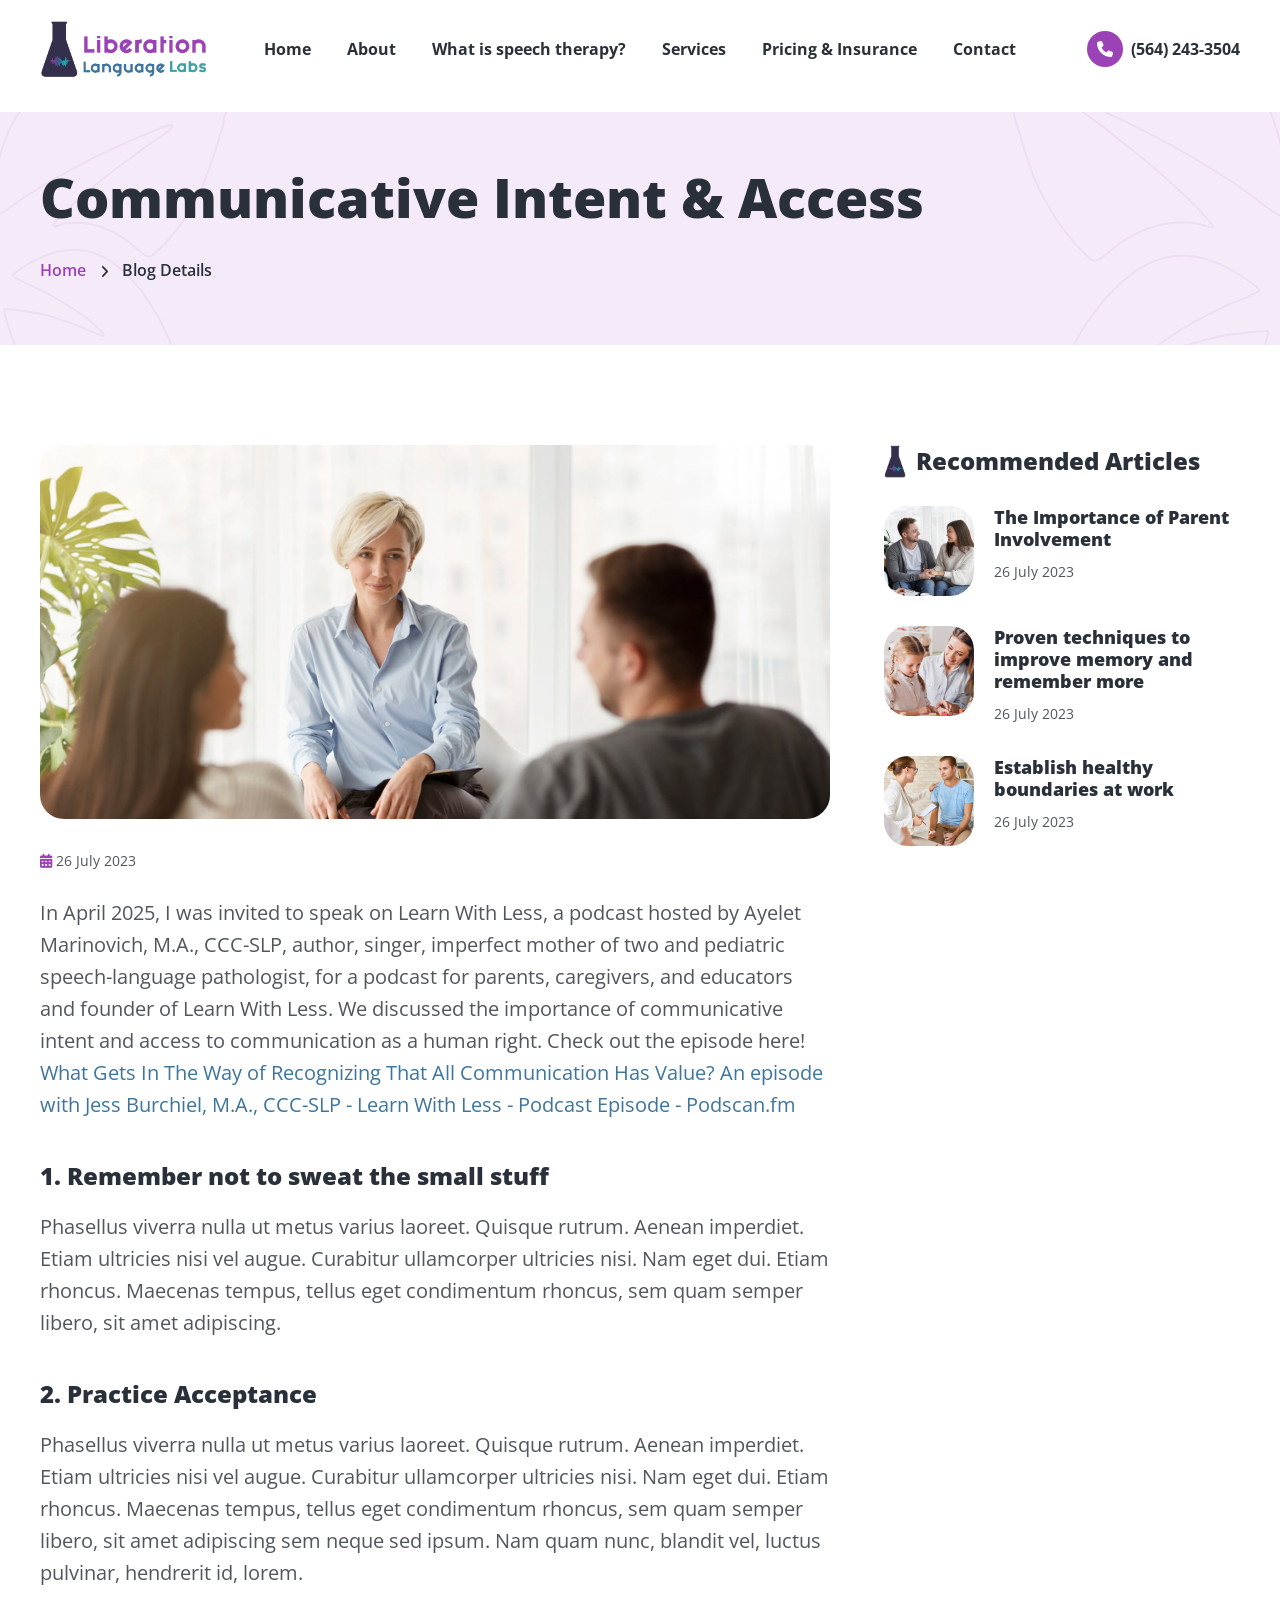
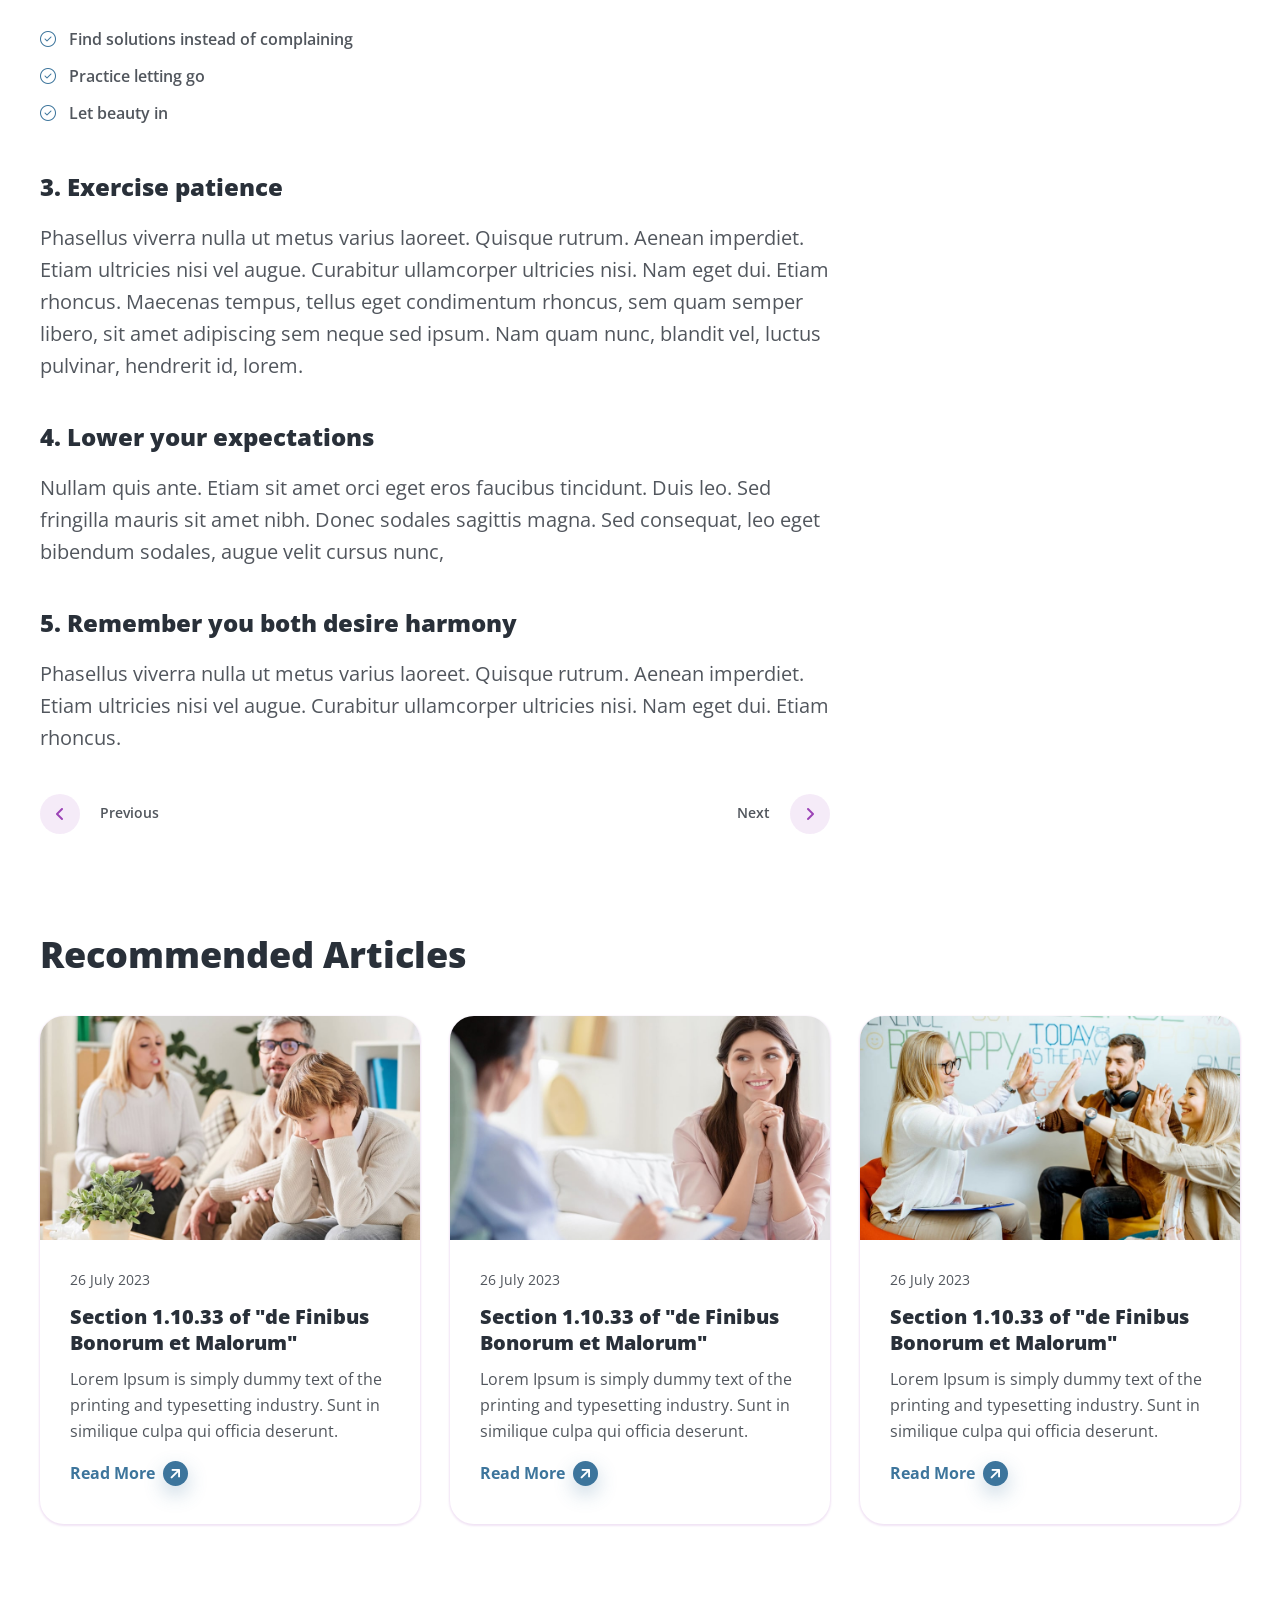
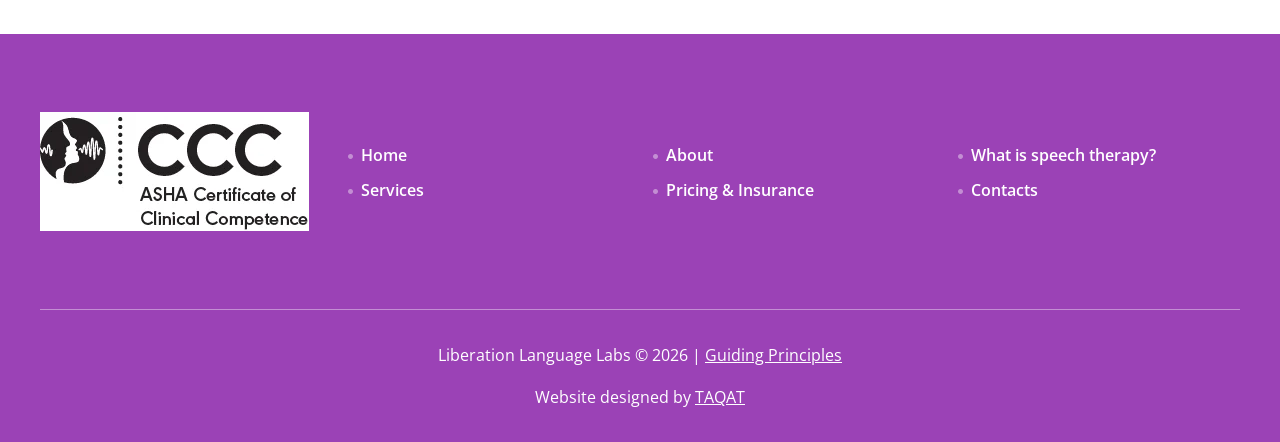
==== blog_details.html @ 28a9a4a3 "website feedback with changeg in hero anf blog sections" ====
<!doctype html>
<html lang="en">

<head>
  <meta charset="utf-8">
  <meta name="viewport" content="width=device-width,initial-scale=1,shrink-to-fit=no">
  <meta http-equiv="x-ua-compatible" content="ie=edge">
  <title>Liberation Language Labs</title>
  <link rel="shortcut icon" href="assets/images/site_logo/favourite_icon.svg">
  <link rel="stylesheet" type="text/css" href="assets/css/bootstrap.min.css">
  <link rel="stylesheet" type="text/css" href="assets/css/fontawesome.min.css">
  <link rel="stylesheet" type="text/css" href="assets/css/style.min.css">
</head>

<body>
  <div class="page_wrapper">
    <div class="backtotop"><a href="#" class="scroll"><i class="fa-solid fa-arrow-up"></i></a></div>

    <header class="site_header">
      <div class="container">
        <div class="row align-items-center">
          <div class="col-lg-2 col-5">
            <div class="site_logo">
              <a class="site_link" href="./index.html#home">
                <img src="assets/images/site_logo/site_logo_primary.png"
                  alt="Site Logo – Liberation Language Labs – Psychotherapist Site Template">
              </a>
            </div>
          </div>
          <div class="col-lg-8 col-2">
            <nav class="main_menu navbar navbar-expand-lg">
              <div class="main_menu_inner collapse navbar-collapse justify-content-center" id="main_menu_dropdown">
                <ul class="main_menu_list unordered_list">
                  <li class="active">
                    <a class="nav-link" href="./index.html#home">Home</a>
                  </li>
                  <li>
                    <a class="nav-link" href="./index.html#about">About</a>
                  </li>
                  <li>
                    <a class="nav-link" href="./index.html#speech_therapy">What is speech therapy?</a>
                  </li>
                  <li>
                    <a class="nav-link" href="./index.html#services">Services</a>
                  </li>
                  <li>
                    <a class="nav-link" href="./index.html#pricing_insurance">Pricing & Insurance</a>
                  </li>
                  <li>
                    <a class="nav-link" href="./index.html#contact">Contact</a>
                  </li>
                </ul>
              </div>
            </nav>
          </div>
          <div class="col-lg-2 col-5">
            <ul class="header_btns_group unordered_list justify-content-end">
              <li>
                <button class="mobile_menu_btn" type="button" data-bs-toggle="collapse"
                  data-bs-target="#main_menu_dropdown" aria-expanded="false" aria-label="Toggle navigation">
                  <i class="far fa-bars"></i>
                </button>
              </li>
              <li>
                <a class="btn_hotline" href="tel:+5642433504">
                  <span class="btn_icon">
                    <i class="fa-solid fa-phone"></i>
                  </span>
                  <span class="btn_text">(564) 243-3504</span>
                </a>
              </li>
            </ul>
          </div>
        </div>
      </div>
    </header>
    <main class="page_content">
      <section class="page_banner decoration_wrapper">
        <div class="container">
          <h1 class="page_title">Communicative Intent & Access</h1>
          <ul class="breadcrumb_nav unordered_list justify-content-center justify-content-lg-start">
            <li><a href="index.html">Home</a></li>
            <li>Blog Details</li>
          </ul>
        </div>
        <div class="decoration_item shape_leaf_1"><img src="assets/images/shapes/shape_leaf_left.svg"
            alt="Shape Leaf - Talking Minds - Psychotherapist Site Template"></div>
        <div class="decoration_item shape_leaf_2"><img src="assets/images/shapes/shape_leaf_right.svg"
            alt="Shape Leaf - Talking Minds - Psychotherapist Site Template"></div>
      </section>
      <section class="blog_details_section section_space_lg pb-0">
        <div class="container">
          <div class="row">
            <div class="col-lg-8">
              <div class="details_image"><img src="assets/images/blogs/blog_details_image_1-min.jpg"
                  alt="Talking Minds - Psychotherapist Site Template"></div>
              <div class="details_content">
                <ul class="post_meta unordered_list mb-4">
                  <li><i class="fa-solid fa-calendar-days"></i> 26 July 2023</li>
                </ul>
                <p>In April 2025, I was invited to speak on Learn With Less, a podcast hosted by Ayelet Marinovich,
                  M.A., CCC-SLP, author, singer, imperfect mother of two and pediatric speech-language pathologist,
                  for a podcast for parents, caregivers, and educators and founder of Learn With Less. We discussed
                  the importance of communicative intent and access to communication as a human right. Check out the
                  episode here!<br />
                  <a href="https://podscan.fm/podcasts/learn-with-less/episodes/what-gets-in-the-way-of-recognizing-that-all-communication-has-value-an-episode-with-jess-burchiel-ma-ccc-slp"
                    target="_blank">What Gets In The Way of Recognizing That All Communication Has Value? An episode
                    with Jess Burchiel, M.A., CCC-SLP - Learn With Less - Podcast Episode - Podscan.fm</a>
                </p>
                <h3 class="details_info_title">1. Remember not to sweat the small stuff</h3>
                <p>Phasellus viverra nulla ut metus varius laoreet. Quisque rutrum. Aenean imperdiet. Etiam ultricies
                  nisi vel augue. Curabitur ullamcorper ultricies nisi. Nam eget dui. Etiam rhoncus. Maecenas tempus,
                  tellus eget condimentum rhoncus, sem quam semper libero, sit amet adipiscing.</p>
                <h3 class="details_info_title">2. Practice Acceptance</h3>
                <p>Phasellus viverra nulla ut metus varius laoreet. Quisque rutrum. Aenean imperdiet. Etiam ultricies
                  nisi vel augue. Curabitur ullamcorper ultricies nisi. Nam eget dui. Etiam rhoncus. Maecenas tempus,
                  tellus eget condimentum rhoncus, sem quam semper libero, sit amet adipiscing sem neque sed ipsum. Nam
                  quam nunc, blandit vel, luctus pulvinar, hendrerit id, lorem.</p>
                <ul class="info_list unordered_list_block mb-5">
                  <li><span class="info_icon"><i class="fa-light fa-circle-check"></i> </span><span
                      class="info_text">Find solutions instead of complaining</span></li>
                  <li><span class="info_icon"><i class="fa-light fa-circle-check"></i> </span><span
                      class="info_text">Practice letting go</span></li>
                  <li><span class="info_icon"><i class="fa-light fa-circle-check"></i> </span><span
                      class="info_text">Let beauty in</span></li>
                </ul>
                <h3 class="details_info_title">3. Exercise patience</h3>
                <p>Phasellus viverra nulla ut metus varius laoreet. Quisque rutrum. Aenean imperdiet. Etiam ultricies
                  nisi vel augue. Curabitur ullamcorper ultricies nisi. Nam eget dui. Etiam rhoncus. Maecenas tempus,
                  tellus eget condimentum rhoncus, sem quam semper libero, sit amet adipiscing sem neque sed ipsum. Nam
                  quam nunc, blandit vel, luctus pulvinar, hendrerit id, lorem.</p>
                <h3 class="details_info_title">4. Lower your expectations</h3>
                <p>Nullam quis ante. Etiam sit amet orci eget eros faucibus tincidunt. Duis leo. Sed fringilla mauris
                  sit amet nibh. Donec sodales sagittis magna. Sed consequat, leo eget bibendum sodales, augue velit
                  cursus nunc,</p>
                <h3 class="details_info_title">5. Remember you both desire harmony</h3>
                <p>Phasellus viverra nulla ut metus varius laoreet. Quisque rutrum. Aenean imperdiet. Etiam ultricies
                  nisi vel augue. Curabitur ullamcorper ultricies nisi. Nam eget dui. Etiam rhoncus.</p>
                <div class="prev_next_post_nav">
                  <a href="#!">
                    <span class="item_icon"><i class="fa-solid fa-angle-left"></i></span>
                    <span class="item_content"><b>Previous</b></span>
                  </a>
                  <a href="#!">
                    <span class="item_icon"><i class="fa-solid fa-angle-right"></i></span>
                    <span class="item_content"><b>Next</b></span>
                  </a>
                </div>
              </div>
            </div>
            <div class="col-lg-4">
              <aside class="sidebar ps-lg-4">
                <div class="sidebar_widget">
                  <h3 class="sidebar_widget_title"><span class="title_icon"><img
                        src="assets/images/site_logo/favourite_icon.svg"
                        alt="Talking Minds - Psychotherapist Site Template"> </span><span class="title_text">Recommended
                      Articles</span></h3>
                  <ul class="reecommended_post_group unordered_list_block">
                    <li>
                      <div class="blog_item_small">
                        <div class="blog_image"><a class="blog_image_wrap" href="blog_details.html"><img
                              src="assets/images/blogs/small_blog_image_1.jpg"
                              alt="Talking Minds - Psychotherapist Site Template"></a></div>
                        <div class="blog_content">
                          <h3 class="item_title"><a href="blog_details.html">The Importance of Parent Involvement</a>
                          </h3>
                          <ul class="post_meta unordered_list">
                            <li>26 July 2023</li>
                          </ul>
                        </div>
                      </div>
                    </li>
                    <li>
                      <div class="blog_item_small">
                        <div class="blog_image"><a class="blog_image_wrap" href="blog_details.html"><img
                              src="assets/images/blogs/small_blog_image_2.jpg"
                              alt="Talking Minds - Psychotherapist Site Template"></a></div>
                        <div class="blog_content">
                          <h3 class="item_title"><a href="blog_details.html">Proven techniques to improve memory and
                              remember more</a></h3>
                          <ul class="post_meta unordered_list">
                            <li>26 July 2023</li>
                          </ul>
                        </div>
                      </div>
                    </li>
                    <li>
                      <div class="blog_item_small">
                        <div class="blog_image"><a class="blog_image_wrap" href="blog_details.html"><img
                              src="assets/images/blogs/small_blog_image_3.jpg"
                              alt="Talking Minds - Psychotherapist Site Template"></a></div>
                        <div class="blog_content">
                          <h3 class="item_title"><a href="blog_details.html">Establish healthy boundaries at work</a>
                          </h3>
                          <ul class="post_meta unordered_list">
                            <li>26 July 2023</li>
                          </ul>
                        </div>
                      </div>
                    </li>
                  </ul>
                </div>
              </aside>
            </div>
          </div>
        </div>
      </section>
      <section class="blog_section section_space_lg">
        <div class="container">
          <div class="section_heading">
            <h2 class="section_heading_text mb-0">Recommended Articles</h2>
          </div>
          <div class="row">
            <div class="col-lg-4">
              <div class="blog_item">
                <div class="blog_image"><a class="blog_image_wrap" href="blog_details.html"><img
                      src="assets/images/blogs/blog_image_9-min.jpg"
                      alt="Talking Minds - The pros and cons of group psychotherapy"></a></div>
                <div class="blog_content">
                  <ul class="post_meta unordered_list">
                    <li>26 July 2023</li>
                  </ul>
                  <h3 class="item_title">
                    <a href="blog_details.html">Section 1.10.33 of "de Finibus Bonorum et Malorum"</a>
                  </h3>
                  <p>Lorem Ipsum is simply dummy text of the printing and typesetting industry. Sunt in similique culpa
                    qui officia deserunt.</p><a class="btn-link" href="blog_details.html"><span class="btn_text">Read
                      More</span> <span class="btn_icon"><i class="fa-solid fa-arrow-up-right"></i></span></a>
                </div>
              </div>
            </div>
            <div class="col-lg-4">
              <div class="blog_item">
                <div class="blog_image"><a class="blog_image_wrap" href="blog_details.html"><img
                      src="assets/images/blogs/blog_image_10-min.jpg"
                      alt="Talking Minds - Top seven challenges in counselling children"></a></div>
                <div class="blog_content">
                  <ul class="post_meta unordered_list">
                    <li>26 July 2023</li>
                  </ul>
                  <h3 class="item_title"><a href="blog_details.html">Section 1.10.33 of "de Finibus Bonorum et
                      Malorum"</a></h3>
                  <p>Lorem Ipsum is simply dummy text of the printing and typesetting industry. Sunt in similique culpa
                    qui officia deserunt.</p><a class="btn-link" href="blog_details.html"><span class="btn_text">Read
                      More</span> <span class="btn_icon"><i class="fa-solid fa-arrow-up-right"></i></span></a>
                </div>
              </div>
            </div>
            <div class="col-lg-4">
              <div class="blog_item">
                <div class="blog_image"><a class="blog_image_wrap" href="blog_details.html"><img
                      src="assets/images/blogs/blog_image_11-min.jpg"
                      alt="Talking Minds - Actions, types and tips for finding group therapy"></a></div>
                <div class="blog_content">
                  <ul class="post_meta unordered_list">
                    <li>26 July 2023</li>
                  </ul>
                  <h3 class="item_title"><a href="blog_details.html">Section 1.10.33 of "de Finibus Bonorum et
                      Malorum"</a></h3>
                  <p>Lorem Ipsum is simply dummy text of the printing and typesetting industry. Sunt in similique culpa
                    qui officia deserunt.</p><a class="btn-link" href="blog_details.html"><span class="btn_text">Read
                      More</span> <span class="btn_icon"><i class="fa-solid fa-arrow-up-right"></i></span></a>
                </div>
              </div>
            </div>
          </div>
        </div>
      </section>
    </main>
    <footer class="site_footer bg_primary">
      <div class="container">
        <div class="site_footer_content">
          <div class="row align-items-center">
            <div class="col-lg-3">
              <div class="site_logo">
                <a class="site_link" href="./index.html#home">
                  <img src="assets/images/site_logo/site_logo_white.webp"
                    alt="Site Logo – Liberation Language Labs – Psychotherapist Site Template">
                </a>
              </div>
            </div>
            <div class="col-lg-9">
              <ul class="info_list unordered_list justify-content-center row">
                <li class="col-auto col-lg-4">
                  <a href="./index.html#home">
                    <span class="info_icon">
                      <i class="fa-solid fa-circle"></i>
                    </span>
                    <span class="info_text">Home</span>
                  </a>
                </li>
                <li class="col-auto col-lg-4">
                  <a href="./index.html#about">
                    <span class="info_icon">
                      <i class="fa-solid fa-circle"></i>
                    </span>
                    <span class="info_text">About</span>
                  </a>
                </li>
                <li class="col-auto col-lg-4">
                  <a href="./index.html#speech_therapy">
                    <span class="info_icon">
                      <i class="fa-solid fa-circle"></i>
                    </span>
                    <span class="info_text">What is speech therapy?</span>
                  </a>
                </li>
                <li class="col-auto col-lg-4">
                  <a href="./index.html#services">
                    <span class="info_icon">
                      <i class="fa-solid fa-circle"></i>
                    </span>
                    <span class="info_text">Services</span>
                  </a>
                </li>
                <li class="col-auto col-lg-4">
                  <a href="./index.html#pricing_insurance">
                    <span class="info_icon">
                      <i class="fa-solid fa-circle"></i>
                    </span>
                    <span class="info_text">Pricing & Insurance</span>
                  </a>
                </li>
                <li class="col-auto col-lg-4">
                  <a href="./index.html#contact">
                    <span class="info_icon">
                      <i class="fa-solid fa-circle"></i>
                    </span>
                    <span class="info_text">Contacts</span>
                  </a>
                </li>
              </ul>
            </div>
          </div>
        </div>
        <div class="copyright_widget text-center">
          <p class="copyright_text">
            Liberation Language Labs © 2026 |
            <a href="./principles.html">
              Guiding Principles
            </a>
          </p>
          <p class="copyright_text m-0">Website designed by
            <a href="https://www.taqat-gaza.com/en" target="_blank">TAQAT</a>
          </p>
        </div>
      </div>
    </footer>
  </div>
  <script src="assets/js/bootstrap.min.js"></script>
  <script src="assets/js/main.min.js"></script>
</body>

</html>
---- assets/css/style.min.css ----
@charset "UTF-8";
@import url("https://fonts.googleapis.com/css2?family=Open+Sans:ital,wght@0,300;0,400;0,500;0,600;0,700;0,800;1,300;1,400;1,500;1,600;1,700;1,800&display=swap");
:root {
  --bs-body-font-family: "Open Sans", sans-serif;
  --bs-font-body: "Open Sans", sans-serif;
  --bs-font-heading: "Open Sans", sans-serif;
  --bs-body-font-weight: 400;
  --bs-body-font-size: 18px;
  --bs-body-line-height: 28px;
  --bs-body-font-size-md: 20px;
  --bs-body-line-height-md: 30px;
  --bs-body-color: #51565d;
  --bs-body-color-rgb: 81, 86, 93;
  --bs-transition: all 0.4s cubic-bezier(0.25, 1, 0.5, 1);
  --bs-primary: #9b42b6;
  --bs-secondary: #3d759c;
  --bs-dark: #293039;
  --bs-primary-rgb: 38, 171, 163;
  --bs-secondary-rgb: 247, 171, 30;
  --bs-dark-rgb: 41, 48, 57;
  --bs-primary-bg-subtle: #9b42b61a;
  --bs-secondary-bg-subtle: #3d759c1a;
  --bs-link-color: var(--bs-primary);
  --bs-link-color-rgb: var(--bs-primary-rgb);
  --bs-link-hover-color: #3da1a5;
  --bs-link-hover-color-rgb: 0, 207, 195;
  --bs-highlight-bg: var(--bs-primary);
  --bs-border-width: 1px;
  --bs-border-style: solid;
  --bs-border-color: #c9ced3;
  --bs-border-radius: 24px;
  --bs-border-radius-sm: 6px;
  --bs-border-radius-lg: 30px;
  --bs-border-radius-xl: 80px 0 80px 0;
  --bs-border-radius-xxl: 150px 0 150px 0;
  --bs-border-radius-pill: 100%;
  --bs-box-shadow: 0px 1px 2px 1px rgba(155, 66, 182, 0.14);
  --bs-box-shadow-lg: 0px 20px 40px 0px rgba(155, 66, 182, 0.08);
  --bs-focus-ring-width: 20px;
  --bs-focus-ring-opacity: 0.25;
  --bs-focus-ring-color: rgba(155, 66, 182, 0.25);
}
html,
body {
  overflow-x: hidden;
  width: 100%;
}
body {
  margin: 0;
  padding: 0;
  font-size: var(--bs-body-font-size);
  font-weight: var(--bs-body-font-weight);
  line-height: var(--bs-body-line-height);
  font-style: normal;
  color: var(--bs-body-color);
  font-family: var(--bs-font-body);
  background-color: var(--bs-body-bg);
  text-rendering: optimizelegibility;
  -moz-osx-font-smoothing: grayscale;
  -webkit-font-smoothing: antialiased;
}
.page_wrapper {
  overflow: hidden;
  position: relative;
}
iframe {
  border: none;
}
a:focus,
a:active,
input,
input:hover,
input:focus,
input:active,
textarea,
textarea:hover,
textarea:focus,
textarea:active {
  outline: none;
}
img:not([draggable]),
embed,
object,
video {
  height: auto;
  max-width: 100%;
}
img {
  border: none;
  height: auto;
  max-width: 100%;
  -webkit-user-select: none;
  -moz-user-select: none;
  -ms-user-select: none;
  user-select: none;
  vertical-align: middle;
}
a {
  outline: 0;
  display: inline-block;
  text-decoration: none;
  font-family: var(--bs-font-heading);
  -webkit-transition: var(--bs-transition);
  transition: var(--bs-transition);
  color: var(--bs-secondary);
}
a:active,
a:focus,
a:hover,
a:visited {
  outline: 0;
  text-decoration: none;
}
button {
  padding: 0px;
  border: none;
  outline: none;
  background: none;
  display: inline-block;
  font-family: var(--bs-font-heading);
  -webkit-transition: var(--bs-transition);
  transition: var(--bs-transition);
}
button:focus {
  outline: none;
}
h1,
h2,
h3,
h4,
h5,
h6 {
  font-weight: 800;
  color: var(--bs-dark);
  font-family: var(--bs-font-heading);
}
hr {
  opacity: 1;
  height: 1px;
  border: none;
  margin: 25px 0;
  background-color: var(--bs-border-color);
}
mark {
  padding: 0;
  color: var(--bs-primary);
  background-color: transparent;
}
.container {
  max-width: 1440px;
  padding-left: 15px;
  padding-right: 15px;
}
.row {
  margin: -15px;
}
[class*="col-"] {
  padding: 15px;
}
.dropdown-menu {
  padding: 8px 0;
  margin-top: 20px;
  border-radius: 8px;
  background-color: var(--bs-white);
  border: 1px solid rgba(155, 66, 182, 0.3);
  -webkit-box-shadow: 0 5px 20px 0 rgba(155, 66, 182, 0.12);
  box-shadow: 0 5px 20px 0 rgba(155, 66, 182, 0.12);
  -webkit-animation: 0.2s ease-in-out 0s normal none 1 running fadeIn;
  animation: 0.2s ease-in-out 0s normal none 1 running fadeIn;
}
.dropdown-menu:before {
  left: 0;
  right: 0;
  top: -20px;
  content: "";
  height: 20px;
  display: block;
  position: absolute;
}
.dropdown-menu > li {
  padding: 0 5px;
}
.dropdown-menu > li:not(:last-child) {
  margin-bottom: 1px;
}
.dropdown-menu > li > a {
  display: block;
  font-size: 15px;
  font-weight: 600;
  line-height: 20px;
  padding: 9px 18px;
  position: relative;
  border-radius: 6px;
  white-space: nowrap;
  color: var(--bs-body-color);
}
.dropdown-menu > li:hover > a {
  color: var(--bs-primary);
  background-color: var(--bs-primary-bg-subtle);
}
.dropdown-toggle::after {
  margin: 0;
  border: none;
  line-height: 1;
  content: "\f107";
  font-weight: 400;
  color: var(--bs-body-color);
  font-family: "Font Awesome 6 Pro";
}
.dropdown:hover > .dropdown-menu {
  display: block;
}
.bg_primary {
  background-color: var(--bs-primary);
}
.bg_secondary {
  background-color: var(--bs-secondary);
}
.bg_primary_light {
  background-color: var(--bs-primary-bg-subtle);
}
.bg_primary_light[class*="shape"] {
  background-color: #9b42b633;
}
.bg_secondary_light {
  background-color: var(--bs-secondary-bg-subtle);
}
.decoration_wrapper {
  z-index: 1;
  position: relative;
}
.decoration_wrapper .decoration_item {
  z-index: -1;
  position: absolute;
}
@-webkit-keyframes phoneRinging {
  from {
    -webkit-transform: rotate3d(0, 0, 1, 0deg);
    transform: rotate3d(0, 0, 1, 0deg);
  }
  20%,
  32%,
  44%,
  56%,
  68% {
    -webkit-transform: rotate3d(0, 0, 1, 0deg);
    transform: rotate3d(0, 0, 1, 0deg);
  }
  23%,
  35%,
  47%,
  59%,
  71% {
    -webkit-transform: rotate3d(0, 0, 1, 15deg);
    transform: rotate3d(0, 0, 1, 15deg);
  }
  26%,
  38%,
  50%,
  62%,
  74% {
    -webkit-transform: rotate3d(0, 0, 1, 0deg);
    transform: rotate3d(0, 0, 1, 0deg);
  }
  29%,
  41%,
  53%,
  65%,
  77% {
    -webkit-transform: rotate3d(0, 0, 1, -15deg);
    transform: rotate3d(0, 0, 1, -15deg);
  }
  80% {
    -webkit-transform: rotate3d(0, 0, 1, 0deg);
    transform: rotate3d(0, 0, 1, 0deg);
  }
}
@keyframes phoneRinging {
  from {
    -webkit-transform: rotate3d(0, 0, 1, 0deg);
    transform: rotate3d(0, 0, 1, 0deg);
  }
  20%,
  32%,
  44%,
  56%,
  68% {
    -webkit-transform: rotate3d(0, 0, 1, 0deg);
    transform: rotate3d(0, 0, 1, 0deg);
  }
  23%,
  35%,
  47%,
  59%,
  71% {
    -webkit-transform: rotate3d(0, 0, 1, 15deg);
    transform: rotate3d(0, 0, 1, 15deg);
  }
  26%,
  38%,
  50%,
  62%,
  74% {
    -webkit-transform: rotate3d(0, 0, 1, 0deg);
    transform: rotate3d(0, 0, 1, 0deg);
  }
  29%,
  41%,
  53%,
  65%,
  77% {
    -webkit-transform: rotate3d(0, 0, 1, -15deg);
    transform: rotate3d(0, 0, 1, -15deg);
  }
  80% {
    -webkit-transform: rotate3d(0, 0, 1, 0deg);
    transform: rotate3d(0, 0, 1, 0deg);
  }
}
@-webkit-keyframes spin {
  0% {
    -webkit-transform: rotate(0deg);
    transform: rotate(0deg);
  }
  100% {
    -webkit-transform: rotate(360deg);
    transform: rotate(360deg);
  }
}
@keyframes spin {
  0% {
    -webkit-transform: rotate(0deg);
    transform: rotate(0deg);
  }
  100% {
    -webkit-transform: rotate(360deg);
    transform: rotate(360deg);
  }
}
.spin_animation {
  -webkit-animation: spin 5000ms infinite linear;
  animation: spin 5000ms infinite linear;
}
.backtotop {
  right: 15px;
  z-index: 999;
  bottom: 96px;
  display: none;
  position: fixed;
}
.backtotop .scroll {
  z-index: 1;
  width: 44px;
  height: 44px;
  display: -webkit-box;
  display: -ms-flexbox;
  display: flex;
  font-size: 16px;
  position: relative;
  -webkit-box-align: center;
  -ms-flex-align: center;
  align-items: center;
  color: var(--bs-white);
  -webkit-box-pack: center;
  -ms-flex-pack: center;
  justify-content: center;
  background-color: var(--bs-secondary);
  border-radius: var(--bs-border-radius-pill);
}
.backtotop .scroll i {
  -webkit-animation: bttIconMover 1s infinite alternate;
  animation: bttIconMover 1s infinite alternate;
}
.section_space_lg {
  padding-top: 150px;
  padding-bottom: 160px;
}
.section_space_md {
  padding-top: 120px;
  padding-bottom: 120px;
}
.section_space_sm {
  padding-top: 80px;
  padding-bottom: 80px;
}
[class*="unordered_list"] {
  margin: 0;
  padding: 0;
  display: -webkit-box;
  display: -ms-flexbox;
  display: flex;
  -ms-flex-wrap: wrap;
  flex-wrap: wrap;
  -webkit-box-align: center;
  -ms-flex-align: center;
  align-items: center;
}
[class*="unordered_list"] > li {
  float: left;
  list-style: none;
  display: inline-block;
}
.unordered_list_block {
  display: -webkit-box;
  display: -ms-flexbox;
  display: flex;
  -webkit-box-orient: vertical;
  -webkit-box-direction: normal;
  -ms-flex-direction: column;
  flex-direction: column;
}
.unordered_list_block > li {
  width: 100%;
  display: block;
}
.info_list > li {
  font-weight: 600;
  line-height: 21px;
  font-size: var(--bs-body-font-size);
}
.info_list.unordered_list_block > li:not(:last-child) {
  margin-bottom: 16px;
}
.info_list .info_icon {
  float: left;
  width: 21px;
  margin: 0 8px 0 0;
}
.info_list .info_icon i {
  color: var(--bs-secondary);
}
.info_list .info_text {
  display: table;
}
.info_list a {
  -webkit-box-align: center;
  -ms-flex-align: center;
  align-items: center;
  display: -webkit-inline-box;
  display: -ms-inline-flexbox;
  display: inline-flex;
  color: var(--bs-body-color);
}
.info_list a:hover {
  color: var(--bs-primary);
}
.post_category {
  margin: -3px;
}
.post_category > li {
  margin: 3px;
}
.post_category a {
  display: block;
  font-size: 14px;
  font-weight: 600;
  line-height: 18px;
  padding: 11px 20px;
  border-radius: 40px;
  color: var(--bs-white);
  background-color: var(--bs-secondary);
}
.post_category a:hover {
  background-color: var(--bs-primary);
}
.post_category_list > li:not(:last-child) {
  margin-bottom: 16px;
}
.post_category_list a {
  display: -webkit-box;
  display: -ms-flexbox;
  display: flex;
  -webkit-box-align: center;
  -ms-flex-align: center;
  align-items: center;
  color: var(--bs-body-color);
  -webkit-box-pack: justify;
  -ms-flex-pack: justify;
  justify-content: space-between;
}
.post_category_list a:hover {
  color: var(--bs-secondary);
}
.post_tags {
  margin: -5px;
}
.post_tags > li {
  margin: 5px;
}
.post_tags a {
  display: block;
  font-size: 14px;
  font-weight: 600;
  line-height: 18px;
  padding: 11px 20px;
  border-radius: 40px;
  color: var(--bs-body-color);
  border: 1px solid var(--bs-border-color);
}
.post_tags a:hover {
  color: var(--bs-white);
  border-color: var(--bs-primary);
  background-color: var(--bs-primary);
}
.post_meta > li {
  font-size: 16px;
  line-height: 26px;
  position: relative;
}
.post_meta > li:not(:last-child) {
  margin-right: 15px;
  padding-right: 14px;
}
.post_meta > li:not(:last-child):before {
  top: 50%;
  right: 0;
  width: 1px;
  content: "";
  height: 22px;
  position: absolute;
  -webkit-transform: translateY(-50%);
  transform: translateY(-50%);
  background-color: var(--bs-border-color);
}
.post_meta > li i {
  color: var(--bs-primary);
}
.post_meta > li > a {
  display: block;
  color: var(--bs-body-color);
}
.post_meta > li > a:hover {
  color: var(--bs-primary);
}
.contact_info_list {
  margin: -15px;
}
.contact_info_list > li {
  padding: 15px;
  display: -webkit-box;
  display: -ms-flexbox;
  display: flex;
  -webkit-box-align: center;
  -ms-flex-align: center;
  align-items: center;
  word-break: break-word;
  overflow-wrap: break-word;
}
.contact_info_list > li:hover .item_icon:before {
  top: -4px;
  left: -4px;
  right: -4px;
  bottom: -4px;
}
.contact_info_list .item_icon {
  z-index: 1;
  width: 50px;
  height: 50px;
  -webkit-box-flex: 0;
  -ms-flex: 0 0 50px;
  flex: 0 0 50px;
  font-size: 20px;
  position: relative;
  margin-right: 15px;
  border-radius: 100%;
  -webkit-box-align: center;
  -ms-flex-align: center;
  align-items: center;
  display: -webkit-inline-box;
  display: -ms-inline-flexbox;
  display: inline-flex;
  color: var(--bs-white);
  -webkit-box-pack: center;
  -ms-flex-pack: center;
  justify-content: center;
  background-color: var(--bs-secondary);
}
.contact_info_list .item_icon:before {
  top: 1px;
  left: 1px;
  right: 1px;
  bottom: 1px;
  z-index: -1;
  content: "";
  position: absolute;
  border-radius: 100%;
  -webkit-animation: spin 5000ms infinite linear;
  animation: spin 5000ms infinite linear;
  border: 1px dashed var(--bs-secondary);
}
.contact_info_list .item_title {
  line-height: 1;
  font-size: 14px;
  font-weight: 600;
  margin-bottom: 8px;
  color: var(--bs-bodt-color);
}
.contact_info_list .item_info {
  line-height: 1.25;
  font-size: 17px;
  font-weight: 700;
  color: var(--bs-dark);
}
.office_hour_list {
  padding: 53px 60px;
  border-radius: var(--bs-border-radius-xl);
}
.office_hour_list .area_title {
  font-size: 24px;
  line-height: 30px;
  margin-bottom: 28px;
}
.office_hour_list ul > li {
  display: -webkit-box;
  display: -ms-flexbox;
  display: flex;
  -webkit-box-align: center;
  -ms-flex-align: center;
  align-items: center;
  -webkit-box-pack: justify;
  -ms-flex-pack: justify;
  justify-content: space-between;
}
.office_hour_list ul > li:not(:last-child) {
  margin-bottom: 12px;
  padding-bottom: 13px;
  border-bottom: 1px solid #9b42b633;
}
.office_hour_list ul > li span:last-child {
  font-weight: 700;
}
.btn_wrap {
  padding: 50px 0;
}
.btns_group {
  margin: -12px;
}
.btns_group > li {
  padding: 12px;
}
.btn {
  padding: 0 40px;
  overflow: hidden;
  font-weight: 700;
  position: relative;
  -webkit-box-align: center;
  -ms-flex-align: center;
  align-items: center;
  display: -webkit-inline-box;
  display: -ms-inline-flexbox;
  display: inline-flex;
  font-size: var(--bs-body-font-size);
  line-height: var(--bs-body-line-height);
  border-radius: var(--bs-border-radius-lg);
  -webkit-transition: -webkit-transform 0.6s cubic-bezier(0.15, 0.85, 0.31, 1);
  transition: -webkit-transform 0.6s cubic-bezier(0.15, 0.85, 0.31, 1);
  transition: transform 0.6s cubic-bezier(0.15, 0.85, 0.31, 1);
  transition:
    transform 0.6s cubic-bezier(0.15, 0.85, 0.31, 1),
    -webkit-transform 0.6s cubic-bezier(0.15, 0.85, 0.31, 1);
}
.btn .btn_text {
  position: relative;
  display: inline-block;
  padding: 12px 0 14px;
  -webkit-transition: -webkit-transform 0.5s cubic-bezier(0.15, 0.85, 0.31, 1);
  transition: -webkit-transform 0.5s cubic-bezier(0.15, 0.85, 0.31, 1);
  transition: transform 0.5s cubic-bezier(0.15, 0.85, 0.31, 1);
  transition:
    transform 0.5s cubic-bezier(0.15, 0.85, 0.31, 1),
    -webkit-transform 0.5s cubic-bezier(0.15, 0.85, 0.31, 1);
}
.btn .btn_text:before {
  top: 100%;
  left: 50%;
  width: 100%;
  display: block;
  position: absolute;
  content: attr(data-text);
  -webkit-transform: translateX(-50%);
  transform: translateX(-50%);
}
.btn .btn_icon {
  margin-left: 8px;
}
.btn:hover {
  -webkit-transform: translateY(-4px);
  transform: translateY(-4px);
}
.btn:hover .btn_text {
  -webkit-transform: translateY(-76%);
  transform: translateY(-76%);
}
.btn-primary {
  --bs-btn-bg: var(--bs-primary);
  --bs-btn-border-color: var(--bs-primary);
  --bs-btn-hover-bg: var(--bs-primary);
  --bs-btn-hover-border-color: var(--bs-primary);
  --bs-btn-active-bg: var(--bs-primary);
  --bs-btn-active-border-color: var(--bs-primary);
}
.btn-outline-primary {
  --bs-btn-color: var(--bs-primary);
  --bs-btn-border-color: var(--bs-primary);
  --bs-btn-hover-bg: var(--bs-primary);
  --bs-btn-hover-border-color: var(--bs-primary);
  --bs-btn-active-bg: var(--bs-primary);
  --bs-btn-active-border-color: var(--bs-primary);
}
a[class*="-primary"],
button[class*="-primary"] {
  -webkit-box-shadow: 0px 10px 40px 0px rgba(155, 66, 182, 0.08);
  box-shadow: 0px 10px 40px 0px rgba(155, 66, 182, 0.08);
}
a[class*="-primary"]:hover,
button[class*="-primary"]:hover {
  -webkit-box-shadow: 0px 10px 40px 0px rgba(155, 66, 182, 0.2);
  box-shadow: 0px 10px 40px 0px rgba(155, 66, 182, 0.2);
}
.btn-secondary {
  --bs-btn-bg: var(--bs-secondary);
  --bs-btn-border-color: var(--bs-secondary);
  --bs-btn-hover-bg: var(--bs-secondary);
  --bs-btn-hover-border-color: var(--bs-secondary);
  --bs-btn-active-bg: var(--bs-secondary);
  --bs-btn-active-border-color: var(--bs-secondary);
}
.btn-outline-secondary {
  --bs-btn-color: var(--bs-secondary);
  --bs-btn-border-color: var(--bs-secondary);
  --bs-btn-hover-bg: var(--bs-secondary);
  --bs-btn-hover-border-color: var(--bs-secondary);
  --bs-btn-active-bg: var(--bs-secondary);
  --bs-btn-active-border-color: var(--bs-secondary);
}
a[class*="-secondary"],
button[class*="-secondary"] {
  -webkit-box-shadow: 0px 10px 40px 0px rgba(247, 171, 30, 0.06);
  box-shadow: 0px 10px 40px 0px rgba(247, 171, 30, 0.06);
}
a[class*="-secondary"]:hover,
button[class*="-secondary"]:hover {
  -webkit-box-shadow: 0px 10px 40px 0px rgba(247, 171, 30, 0.2);
  box-shadow: 0px 10px 40px 0px rgba(247, 171, 30, 0.2);
}
.btn-dark {
  --bs-btn-hover-bg: var(--bs-dark);
  --bs-btn-hover-border-color: var(--bs-dark);
  --bs-btn-active-bg: var(--bs-dark);
  --bs-btn-active-border-color: var(--bs-dark);
}
a[class*="-dark"],
button[class*="-dark"] {
  -webkit-box-shadow: 0px 10px 40px 0px rgba(41, 48, 57, 0.06);
  box-shadow: 0px 10px 40px 0px rgba(41, 48, 57, 0.06);
}
a[class*="-dark"]:hover,
button[class*="-dark"]:hover {
  -webkit-box-shadow: 0px 10px 40px 0px rgba(41, 48, 57, 0.2);
  box-shadow: 0px 10px 40px 0px rgba(41, 48, 57, 0.2);
}
.btn-link {
  padding: 0;
  line-height: 1;
  font-weight: 700;
  position: relative;
  -webkit-box-align: center;
  -ms-flex-align: center;
  align-items: center;
  display: -webkit-inline-box;
  display: -ms-inline-flexbox;
  display: inline-flex;
  text-decoration: none;
  font-size: var(--bs-body-font-size);
}
.btn-link .btn_text {
  position: relative;
}
.btn-link .btn_text:before {
  left: 0;
  bottom: -1px;
  width: 0%;
  content: "";
  height: 1px;
  position: absolute;
  background-color: var(--bs-primary);
  -webkit-transition: width 0.6s cubic-bezier(0.1, 0.75, 0.25, 1);
  transition: width 0.6s cubic-bezier(0.1, 0.75, 0.25, 1);
}
.btn-link .btn_icon {
  width: 25px;
  height: 25px;
  font-size: 15px;
  margin-left: 8px;
  -webkit-box-align: center;
  -ms-flex-align: center;
  align-items: center;
  display: -webkit-inline-box;
  display: -ms-inline-flexbox;
  display: inline-flex;
  color: var(--bs-white);
  -webkit-box-pack: center;
  -ms-flex-pack: center;
  justify-content: center;
  -webkit-transition: var(--bs-transition);
  transition: var(--bs-transition);
  background-color: var(--bs-secondary);
  border-radius: var(--bs-border-radius-pill);
  -webkit-box-shadow: 0 8px 20px 0 rgba(61, 117, 156, 0.3);
  box-shadow: 0 8px 20px 0 rgba(61, 117, 156, 0.3);
}
.btn-link:hover {
  color: var(--bs-primary);
}
.btn-link:hover .btn_text:before {
  width: 100%;
}
.btn-link:hover .btn_icon {
  -webkit-transform: translateX(4px);
  transform: translateX(4px);
  background-color: var(--bs-primary);
}
.btn_reply {
  line-height: 1;
  font-size: 16px;
  font-weight: 600;
  position: relative;
  -webkit-box-align: center;
  -ms-flex-align: center;
  align-items: center;
  display: -webkit-inline-box;
  display: -ms-inline-flexbox;
  display: inline-flex;
  text-decoration: none;
  color: var(--bs-body-color);
}
.btn_reply .btn_icon {
  width: 28px;
  height: 28px;
  font-size: 15px;
  margin-right: 4px;
  -webkit-box-align: center;
  -ms-flex-align: center;
  align-items: center;
  display: -webkit-inline-box;
  display: -ms-inline-flexbox;
  display: inline-flex;
  color: var(--bs-primary);
  -webkit-box-pack: center;
  -ms-flex-pack: center;
  justify-content: center;
  -webkit-transition: var(--bs-transition);
  transition: var(--bs-transition);
  border-radius: var(--bs-border-radius-pill);
}
.btn_reply:hover {
  color: var(--bs-primary);
}
.btn_reply:hover .btn_icon {
  color: var(--bs-white);
  background-color: var(--bs-primary);
}
.btn_hotline {
  -webkit-box-align: center;
  -ms-flex-align: center;
  align-items: center;
  display: -webkit-inline-box;
  display: -ms-inline-flexbox;
  display: inline-flex;
  color: var(--bs-dark);
}
.btn_hotline .btn_icon {
  width: 36px;
  height: 36px;
  -webkit-box-flex: 0;
  -ms-flex: 0 0 36px;
  flex: 0 0 36px;
  font-size: 16px;
  margin-right: 8px;
  -webkit-box-align: center;
  -ms-flex-align: center;
  align-items: center;
  display: -webkit-inline-box;
  display: -ms-inline-flexbox;
  display: inline-flex;
  color: var(--bs-white);
  -webkit-box-pack: center;
  -ms-flex-pack: center;
  justify-content: center;
  background-color: var(--bs-primary);
  border-radius: var(--bs-border-radius-pill);
  -webkit-transition: var(--bs-transition);
  transition: var(--bs-transition);
}
.btn_hotline .btn_icon i {
  -webkit-animation: phoneRinging 1.5s infinite linear;
  animation: phoneRinging 1.5s infinite linear;
}
.btn_hotline .btn_text {
  font-size: 16px;
  font-weight: 700;
}
.btn_hotline:hover {
  color: var(--bs-primary);
}
.video_play_btn {
  width: 150px;
  height: 150px;
  font-size: 38px;
  position: relative;
  -webkit-box-align: center;
  -ms-flex-align: center;
  align-items: center;
  display: -webkit-inline-box;
  display: -ms-inline-flexbox;
  display: inline-flex;
  -webkit-box-pack: center;
  -ms-flex-pack: center;
  justify-content: center;
  color: var(--bs-secondary);
  border-radius: var(--bs-border-radius-pill);
  background-color: var(--bs-secondary-bg-subtle);
  -webkit-box-shadow: 10px 20px 40px 0px rgba(244, 227, 199, 0.31);
  box-shadow: 10px 20px 40px 0px rgba(244, 227, 199, 0.31);
}
.video_play_btn:hover {
  -webkit-box-shadow:
    10px 20px 40px 0px rgba(244, 227, 199, 0.31),
    0 0 0 12px rgba(247, 171, 30, 0.6);
  box-shadow:
    10px 20px 40px 0px rgba(244, 227, 199, 0.31),
    0 0 0 12px rgba(247, 171, 30, 0.6);
}
.video_play_btn i {
  margin: 2px 0 0 4px;
  text-shadow: 8px 8px 30px rgba(247, 171, 30, 0.6);
}
.section_heading {
  margin-bottom: 40px;
}
.section_heading .section_heading_text {
  font-size: 42px;
  font-weight: 800;
  line-height: 50px;
  margin-bottom: 15px;
}
.section_heading .section_heading_description {
  font-size: 20px;
  line-height: 32px;
}
.section_heading.text-center .section_heading_description {
  margin: auto;
  max-width: 500px;
}
.author_box {
  -webkit-box-align: center;
  -ms-flex-align: center;
  align-items: center;
  display: -webkit-inline-box;
  display: -ms-inline-flexbox;
  display: inline-flex;
}
.author_box .author_box_image {
  width: 60px;
  height: 60px;
  -webkit-box-flex: 0;
  -ms-flex: 0 0 60px;
  flex: 0 0 60px;
  margin-right: 20px;
  border-radius: var(--bs-border-radius-pill);
}
.author_box .author_box_name {
  line-height: 1;
  font-size: 18px;
  font-weight: 700;
  margin-bottom: 8px;
}
.author_box .author_box_designation {
  display: block;
  line-height: 1;
  font-size: 16px;
  font-weight: 600;
  color: var(--bs-primary);
}
.slick-dots {
  margin: 0;
  display: -webkit-box;
  display: -ms-flexbox;
  display: flex;
  position: static;
  padding-top: 50px;
  -webkit-box-align: center;
  -ms-flex-align: center;
  align-items: center;
  -webkit-box-pack: center;
  -ms-flex-pack: center;
  justify-content: center;
}
.slick-dots li {
  width: auto;
  height: auto;
  margin: 0 6px;
  display: inline-block;
}
.slick-dots li button {
  margin: 0;
  padding: 0;
  width: 30px;
  height: 4px;
  display: block;
  border-radius: 3px;
  background-color: #e0e4e8;
}
.slick-dots li button:before {
  display: none;
}
.slick-dots li button:hover {
  background-color: var(--bs-secondary);
}
.slick-dots li.slick-active button {
  width: 90px;
  background-color: var(--bs-secondary);
}
.slick-dotted.slick-slider {
  margin-bottom: 0;
}
.carousel_arrow {
  display: -webkit-box;
  display: -ms-flexbox;
  display: flex;
  -webkit-box-align: center;
  -ms-flex-align: center;
  align-items: center;
  -webkit-box-pack: center;
  -ms-flex-pack: center;
  justify-content: center;
}
.carousel_arrow button {
  z-index: 1;
  width: 60px;
  height: 60px;
  font-size: 22px;
  overflow: hidden;
  position: relative;
  color: var(--bs-white);
}
.carousel_arrow button:before {
  top: 0;
  left: 0;
  right: 0;
  bottom: 0;
  content: "";
  position: absolute;
}
.carousel_arrow button i {
  top: 50%;
  position: absolute;
  -webkit-transition: var(--bs-transition);
  transition: var(--bs-transition);
}
.carousel_arrow button i:nth-child(1) {
  left: 50%;
  -webkit-transform: translate(-50%, -50%);
  transform: translate(-50%, -50%);
}
.carousel_arrow button i:nth-child(2) {
  color: var(--bs-primary);
}
.carousel_arrow > li:not(:last-child) {
  margin-right: 8px;
}
.carousel_arrow > li:nth-child(1) button i:nth-child(2) {
  left: 110%;
  -webkit-transform: translateY(-50%);
  transform: translateY(-50%);
}
.carousel_arrow > li:nth-child(1) button:hover i:nth-child(1) {
  left: -110%;
  -webkit-transform: translateY(-50%);
  transform: translateY(-50%);
}
.carousel_arrow > li:nth-child(1) button:hover i:nth-child(2) {
  left: 50%;
  -webkit-transform: translate(-50%, -50%);
  transform: translate(-50%, -50%);
}
.carousel_arrow > li:nth-child(2) button i:nth-child(2) {
  left: -110%;
  -webkit-transform: translateY(-50%);
  transform: translateY(-50%);
}
.carousel_arrow > li:nth-child(2) button:hover i:nth-child(1) {
  left: 110%;
  -webkit-transform: translateY(-50%);
  transform: translateY(-50%);
}
.carousel_arrow > li:nth-child(2) button:hover i:nth-child(2) {
  left: 50%;
  -webkit-transform: translate(-50%, -50%);
  transform: translate(-50%, -50%);
}
.popup_image {
  display: block;
}
.image_widget {
  z-index: 1;
  position: relative;
}
.image_widget > img {
  border-radius: var(--bs-border-radius-xxl);
}
.image_widget .image_shape {
  width: 85%;
  height: 85%;
  z-index: -1;
  position: absolute;
}
.image_widget:has(.bg_primary_light) {
  padding: 0 60px 60px 0;
}
.image_widget:has(.bg_primary_light) .image_shape {
  right: 0;
  bottom: 0;
}
.image_widget:has(.bg_secondary_light) {
  padding: 0 30px 60px 60px;
}
.image_widget:has(.bg_secondary_light) > img {
  border-radius: 0 150px 0 150px;
}
.image_widget:has(.bg_secondary_light) .image_shape {
  left: 0;
  bottom: 0;
}
.image_widget .about_video_icon {
  top: 50%;
  left: -75px;
  z-index: 99;
  position: absolute;
  -webkit-transform: translateY(-50%);
  transform: translateY(-50%);
}
.image_widget.text-center .about_video_icon {
  top: 50%;
  left: 50%;
  -webkit-transform: translate(-50%, -50%);
  transform: translate(-50%, -50%);
}
.images_group_widget {
  z-index: 1;
  width: 100%;
  display: table;
  position: relative;
  padding: 92px 45px 45px;
}
.images_group_widget:before,
.images_group_widget:after {
  width: 66%;
  height: 66%;
  content: "";
  z-index: -1;
  position: absolute;
  background-color: var(--bs-secondary-bg-subtle);
}
.images_group_widget:before {
  top: 0;
  right: 0;
}
.images_group_widget:after {
  left: 0;
  bottom: 0;
}
.images_group_widget ul {
  margin: auto;
  max-width: 574px;
}
.images_group_widget ul > li {
  width: 50%;
  padding: 15px;
  -webkit-box-flex: 0;
  -ms-flex: 0 0 50%;
  flex: 0 0 50%;
}
.images_group_widget ul > li img {
  display: inline-block;
}
.images_group_widget ul > li img:not(:last-child) {
  margin-bottom: 30px;
}
.images_group_widget ul > li:nth-child(1) {
  text-align: right;
}
.images_group_widget ul > li:nth-child(1) img:nth-child(1) {
  max-width: 200px;
}
.images_group_widget ul > li:nth-child(1) img:nth-child(2) {
  max-width: 255px;
}
.images_group_widget ul > li:nth-child(2) {
  text-align: left;
  -webkit-transform: translateY(-60px);
  transform: translateY(-60px);
}
.images_group_widget ul > li:nth-child(2) img:nth-child(1) {
  max-width: 255px;
}
.images_group_widget ul > li:nth-child(2) img:nth-child(2) {
  max-width: 200px;
}
.form-group {
  position: relative;
}
.form-group:not(:last-child) {
  margin-bottom: 30px;
}
.form-group label {
  display: block;
  line-height: 1;
  font-size: 16px;
  font-weight: 600;
  padding: 0 0 10px 20px;
  font-family: var(--bs-font-heading);
}
.form-group .input_icon {
  top: 13px;
  right: 20px;
  font-size: 20px;
  position: absolute;
  color: var(--bs-primary);
}
.form-group .form-control,
.form-group .form-select {
  padding: 0 20px;
  font-size: 16px;
  border-radius: 27px;
  color: var(--bs-dark);
  caret-color: var(--bs-primary);
  background-color: var(--bs-white);
  line-height: var(--bs-body-line-height);
  border: var(--bs-border-width) var(--bs-border-style) var(--bs-border-color);
}
.form-group .form-control:hover,
.form-group .form-control:focus,
.form-group .form-select:hover,
.form-group .form-select:focus {
  border-color: var(--bs-primary);
}
.form-group .form-control:focus,
.form-group .form-select:focus {
  -webkit-box-shadow: 0 0 0 6px rgba(155, 66, 182, 0.2);
  box-shadow: 0 0 0 6px rgba(155, 66, 182, 0.2);
}
.form-group .form-control::-webkit-input-placeholder,
.form-group .form-select::-webkit-input-placeholder {
  color: #8c8f92;
}
.form-group .form-control::-moz-placeholder,
.form-group .form-select::-moz-placeholder {
  color: #8c8f92;
}
.form-group .form-control:-ms-input-placeholder,
.form-group .form-select:-ms-input-placeholder {
  color: #8c8f92;
}
.form-group .form-control::-ms-input-placeholder,
.form-group .form-select::-ms-input-placeholder {
  color: #8c8f92;
}
.form-group .form-control::placeholder,
.form-group .form-select::placeholder {
  color: #8c8f92;
}
.form-group .form-control:-ms-input-placeholder,
.form-group .form-select:-ms-input-placeholder {
  color: #8c8f92;
}
.form-group .form-control::-ms-input-placeholder,
.form-group .form-select::-ms-input-placeholder {
  color: #8c8f92;
}
.form-group input.form-control,
.form-group select.form-select {
  height: 54px;
}
.form-group textarea.form-control {
  min-height: 190px;
  padding: 15px 20px 20px;
}
.form-group .form-select {
  color: #8c8f92;
}
.form-check {
  padding: 0;
  min-height: auto;
  margin-bottom: 30px;
}
.form-check input {
  float: left;
  width: 16px;
  height: 16px;
  cursor: pointer;
  -webkit-appearance: none;
  -moz-appearance: none;
  appearance: none;
  position: relative;
  margin: 2px 10px 0 0;
  -webkit-transition: 0.3s ease;
  transition: 0.3s ease;
  border: 1px solid var(--bs-border-color);
}
.form-check input:before {
  opacity: 0;
  content: "";
  line-height: 1;
  font-weight: 900;
  position: absolute;
  font-family: "Font Awesome 5 Pro";
}
.form-check input:checked {
  border-color: var(--bs-primary);
  -webkit-box-shadow: 0 0 0 4px rgba(155, 66, 182, 0.2);
  box-shadow: 0 0 0 4px rgba(155, 66, 182, 0.2);
}
.form-check input:checked:before {
  opacity: 1;
}
.form-check input[type="radio"] {
  border-radius: var(--bs-border-radius-pill);
}
.form-check input[type="radio"]:before {
  top: 2px;
  left: 2px;
  content: "";
  width: 10px;
  height: 10px;
  border-radius: 100%;
  background-color: var(--bs-primary);
}
.form-check input[type="checkbox"] {
  border-radius: 5px;
}
.form-check input[type="checkbox"]:before {
  top: 2px;
  left: 3px;
  font-size: 10px;
  content: "\f00c";
  color: var(--bs-white);
}
.form-check input[type="checkbox"]:checked {
  background-color: var(--bs-primary);
}
.form-check label {
  margin: 0;
  display: table;
  cursor: pointer;
  font-size: 14px;
  line-height: 20px;
}
.form-check-input:checked {
  background-color: var(--bs-primary);
  border-color: var(--bs-primary);
  -webkit-box-shadow: 0 0 0 4px rgba(155, 66, 182, 0.2);
  box-shadow: 0 0 0 4px rgba(155, 66, 182, 0.2);
}
.form-check-input:focus {
  -webkit-box-shadow: none;
  box-shadow: none;
  border-color: var(--bs-primary);
}
.gmap_canvas iframe {
  width: 100%;
  height: 790px;
  display: block;
}
.mfp-iframe-holder .mfp-content {
  width: 100%;
  line-height: 0;
  max-width: 70%;
}
.mfp-container {
  padding: 0 15px;
}
.mfp-bg {
  opacity: 0.9;
  background-color: var(--bs-dark);
}
@media screen and (max-width: 1199px) {
  .mfp-iframe-holder .mfp-content {
    max-width: 100%;
  }
}
.video_wrapper {
  position: relative;
  padding: 180px 60px;
  background-size: cover;
  background-repeat: no-repeat;
  background-blend-mode: overlay;
  background-position: center center;
  border-radius: var(--bs-border-radius);
  background-color: rgba(13, 13, 13, 0.2);
}
.social_title {
  line-height: 1;
  font-size: 20px;
  margin-bottom: 20px;
}
.social_links {
  margin: -6px;
}
.social_links > li {
  padding: 6px;
}
.social_links a {
  z-index: 1;
  width: 40px;
  height: 40px;
  display: -webkit-box;
  display: -ms-flexbox;
  display: flex;
  position: relative;
  -webkit-box-align: center;
  -ms-flex-align: center;
  align-items: center;
  border-radius: 100%;
  color: var(--bs-white);
  -webkit-box-pack: center;
  -ms-flex-pack: center;
  justify-content: center;
  background-color: var(--bs-secondary);
}
.social_links a:before {
  top: 1px;
  left: 1px;
  right: 1px;
  bottom: 1px;
  z-index: -1;
  content: "";
  position: absolute;
  border-radius: 100%;
  -webkit-animation: spin 5000ms infinite linear;
  animation: spin 5000ms infinite linear;
  border: 1px dashed var(--bs-secondary);
}
.social_links a i {
  -webkit-transition: 0.6s;
  transition: 0.6s;
}
.social_links a:hover i {
  -webkit-transform: rotateY(360deg);
  transform: rotateY(360deg);
}
.social_links a:hover:before {
  top: -4px;
  left: -4px;
  right: -4px;
  bottom: -4px;
}
.social_links a.bg-primary:before {
  border-color: var(--bs-primary);
}
.counter_wrapper {
  padding: 64px;
  -webkit-box-shadow: var(--bs-box-shadow-lg);
  box-shadow: var(--bs-box-shadow-lg);
  border-radius: var(--bs-border-radius);
  -webkit-box-shadow: 0px 1px 25px 10px rgba(155, 66, 182, 0.08);
  box-shadow: 0px 1px 25px 10px rgba(155, 66, 182, 0.08);
}
.counter_wrapper [class*="col-"]:not(:last-child) {
  border-style: solid;
  border-color: #e0e4e8;
  border-width: 0 1px 0 0;
}
.counter_item .counter_value {
  font-size: 70px;
  font-weight: 800;
  line-height: 50px;
  -webkit-box-align: center;
  -ms-flex-align: center;
  align-items: center;
  margin-bottom: 18px;
  display: -webkit-inline-box;
  display: -ms-inline-flexbox;
  display: inline-flex;
  color: var(--bs-secondary);
  font-family: var(--bs-font-heading);
}
.counter_item .counter_title {
  font-size: 24px;
  line-height: 30px;
  margin-bottom: 5px;
}
.hero_section_counter {
  margin: -40px;
}
.hero_section_counter > li {
  padding: 40px;
}
.hero_section_counter .counter_value {
  font-size: 42px;
  font-weight: 800;
  line-height: 30px;
}
.hero_section_counter hr {
  width: 40px;
  height: 2px;
  opacity: 0.3;
  margin: 14px 0 13px;
  background-color: var(--bs-primary);
}
.hero_section_counter .counter_description {
  font-size: 18px;
  max-width: 160px;
  line-height: 22px;
}
.team_funfact {
  margin: -20px -15px;
}
.team_funfact > li {
  padding: 20px 15px;
}
.team_funfact .counter_value {
  margin-bottom: 12px;
}
.team_funfact .counter_title {
  font-size: 18px;
  font-weight: 600;
  line-height: 22px;
}
.rating_wrap {
  display: -webkit-box;
  display: -ms-flexbox;
  display: flex;
  -webkit-box-align: center;
  -ms-flex-align: center;
  align-items: center;
}
.rating_wrap .review_counter {
  font-size: 12px;
  margin-left: 5px;
}
.rating_star li {
  line-height: 1;
  font-size: 14px;
}
.rating_star li:not(:last-child) {
  margin-right: 4px;
}
.rating_star li i {
  color: #f7ab1e;
}
.accordion .accordion-item {
  border: none;
  border-radius: 0;
  border-bottom: 1px solid #e0e4e8;
}
.accordion .accordion-item .accordion-button {
  font-size: 24px;
  font-weight: 700;
  -webkit-box-shadow: none;
  box-shadow: none;
  line-height: 30px;
  padding: 24px 0 23px;
  color: var(--bs-dark);
  border-radius: 0 !important;
  background-color: transparent;
}
.accordion .accordion-item .accordion-button:after {
  width: auto;
  height: auto;
  content: "+";
  background: none;
  font-family: "Font Awesome 5 Pro";
}
.accordion .accordion-item .accordion-button:not(.collapsed) {
  color: var(--bs-primary);
}
.accordion .accordion-item .accordion-button:not(.collapsed):after {
  content: "\f068";
}
.accordion .accordion-item .accordion-body {
  padding: 0 0 22px;
}
.pagination_wrap {
  padding-top: 50px;
}
.pagination_nav {
  margin: -5px;
}
.pagination_nav li {
  padding: 5px;
}
.pagination_nav a {
  width: 40px;
  height: 40px;
  display: block;
  font-weight: 500;
  line-height: 40px;
  text-align: center;
  letter-spacing: -1px;
  color: var(--bs-body-color);
  font-size: var(--bs-body-font-size);
  font-family: var(--bs-font-heading);
  border-radius: var(--bs-border-radius-pill);
}
.pagination_nav li:hover a,
.pagination_nav li.active a {
  color: var(--bs-white);
  background-color: var(--bs-primary);
}
.site_header {
  top: 0;
  left: 0;
  right: 0;
  z-index: 99;
  padding: 20px 0;
  position: fixed;
  -webkit-transition: all 0.3s ease;
  transition: all 0.3s ease;
}
.site_header.sticky {
  /* padding: 15px 0; */
  background-color: var(--bs-white);
  -webkit-box-shadow: 0 1px 3px 0 rgba(0, 0, 0, 0.1);
  box-shadow: 0 1px 3px 0 rgba(0, 0, 0, 0.1);
}
.mobile_menu_btn {
  width: 32px;
  height: 32px;
  display: -webkit-box;
  display: -ms-flexbox;
  display: flex;
  font-size: 16px;
  -webkit-box-align: center;
  -ms-flex-align: center;
  align-items: center;
  color: var(--bs-white);
  -webkit-box-pack: center;
  -ms-flex-pack: center;
  justify-content: center;
  background-color: var(--bs-secondary);
  border-radius: var(--bs-border-radius-pill);
}
.mobile_menu_btn i {
  font-weight: 700;
}
.main_menu {
  padding: 0;
}
.main_menu_list > li:not(:last-child) {
  margin: 0 16px 0 0;
}
.main_menu_list > li > a {
  z-index: 1;
  display: -webkit-box;
  display: -ms-flexbox;
  display: flex;
  line-height: 1;
  display: block;
  font-size: 16px;
  font-weight: 700;
  position: relative;
  padding: 10px 12px;
  -webkit-box-align: center;
  -ms-flex-align: center;
  align-items: center;
  color: var(--bs-dark);
  border: 1px solid transparent;
  border-radius: var(--bs-border-radius-sm);
}
.main_menu_list > li:hover > a,
.main_menu_list > li.active > a {
  color: var(--bs-primary);
  background-color: var(--bs-primary-bg-subtle);
}
.main_menu_list > li:hover > a:after {
  -webkit-transform: rotateX(-180deg);
  transform: rotateX(-180deg);
}
.main_menu_list .dropdown > a {
  position: relative;
}
.main_menu_list .dropdown > a:after {
  float: right;
  font-size: 14px;
  content: "\f107";
  font-weight: 900;
  margin: 3px 0 0 4px;
  -webkit-transition: var(--bs-transition);
  transition: var(--bs-transition);
  font-family: "Font Awesome 6 Pro";
}
.main_menu_list .dropdown-menu {
  display: none;
  margin: 2px 0 0;
  min-width: 210px;
  inset: 100% auto auto auto;
}
.main_menu_list .dropdown-menu:before {
  top: -4px;
  height: 2px;
}
.main_menu_list .dropdown-menu > li:hover > a,
.main_menu_list .dropdown-menu > li.active > a {
  color: var(--bs-primary);
  background-color: var(--bs-primary-bg-subtle);
}
.main_menu_list .dropdown-menu .dropdown > a:after {
  margin-top: 1px;
  content: "\f105";
}
.main_menu_list .dropdown-menu .dropdown-menu {
  top: 0;
  margin: 0;
  left: 100%;
}
.main_menu_list .dropdown-menu.show {
  display: block;
}
@media screen and (min-width: 992px) {
  .main_menu_list .dropdown-menu {
    opacity: 0;
    display: block;
    display: block;
    -webkit-transition: 200ms;
    transition: 200ms;
    visibility: hidden;
    -webkit-transform-origin: top;
    transform-origin: top;
    -webkit-transform: perspective(300px) rotateX(-8deg);
    transform: perspective(300px) rotateX(-8deg);
  }
  .main_menu_list .dropdown-menu.show {
    opacity: 1;
    visibility: visible;
    -webkit-transform: perspective(300px) rotateX(0deg);
    transform: perspective(300px) rotateX(0deg);
  }
}
.header_btns_group > li:not(:first-child) {
  margin: 0 0 0 10px;
}
.header_btns_group > li:first-child {
  display: none;
}
.site_footer .info_list {
  margin: -6px -15px;
}
.site_footer .info_list > li {
  padding: 6px 15px;
}
.site_footer .info_list .info_icon {
  width: auto;
  font-size: 5px;
  margin: 2px 8px 0 0;
}
.site_footer .info_list .info_icon i {
  opacity: 0.4;
  color: var(--bs-white);
  -webkit-transition: var(--bs-transition);
  transition: var(--bs-transition);
}
.site_footer .info_list a {
  color: var(--bs-white);
}
.site_footer .info_list a:hover {
  color: var(--bs-link-hover-color);
}
.site_footer .info_list a:hover .info_icon i {
  opacity: 1;
}
.site_footer_content {
  padding: 78px 0;
}
.copyright_widget {
  padding: 32px 0;
  border-top: var(--bs-border-width) var(--bs-border-style)
    rgba(255, 255, 255, 0.4);
}
.copyright_widget .copyright_text {
  color: var(--bs-white);
}
.copyright_widget .copyright_text a {
  color: inherit;
  text-decoration: underline;
}
.copyright_widget .copyright_text a:hover {
  color: var(--bs-link-hover-color);
}
.page_banner {
  overflow: hidden;
  padding: 55px 0 62px;
  background-color: var(--bs-primary-bg-subtle);
}
.page_banner .decoration_item {
  top: 50%;
  -webkit-transform: translateY(-50%);
  transform: translateY(-50%);
}
.page_banner .decoration_item.shape_leaf_1 {
  left: 0;
}
.page_banner .decoration_item.shape_leaf_2 {
  right: 0;
}
.site_header + main > .page_banner {
  margin-top: 118px;
}
.breadcrumb_nav > li {
  font-weight: 600;
  color: var(--bs-dark);
  font-family: var(--bs-font-heading);
  font-size: var(--bs-body-font-size);
  line-height: var(--bs-body-line-height);
}
.breadcrumb_nav > li:not(:last-child) {
  position: relative;
  padding-right: 36px;
}
.breadcrumb_nav > li:not(:last-child):after {
  top: 2px;
  right: 13px;
  font-size: 14px;
  content: "\f105";
  position: absolute;
  font-family: "Font Awesome 5 Pro";
}
.breadcrumb_nav a {
  display: block;
  color: var(--bs-primary);
}
.breadcrumb_nav a:hover {
  color: var(--bs-secondary);
}
.page_title {
  font-size: 54px;
  font-weight: 800;
  line-height: 60px;
  margin-bottom: 30px;
}
.sidebar > *:not(:last-child) {
  margin-bottom: 60px;
}
.sidebar_widget_title {
  display: -webkit-box;
  display: -ms-flexbox;
  display: flex;
  -webkit-box-align: center;
  -ms-flex-align: center;
  align-items: center;
  margin-bottom: 30px;
}
.sidebar_widget_title .title_icon {
  max-width: 22px;
  margin-bottom: -2px;
}
.sidebar_widget_title .title_icon img {
  display: block;
}
.sidebar_widget_title .title_text {
  font-size: 24px;
  line-height: 30px;
  padding-left: 10px;
}
.hero_section {
  position: relative;
  overflow: hidden;
  height: 100vh;
  min-height: 600px;
  width: 100%;
  padding: 98.22px 0 100px;
}
.hero_content_wrap {
  position: relative;
  width: 100%;
  height: 100%;
  display: flex;
  align-items: flex-end;
  justify-content: flex-end;
}
.hero_bg_img {
  position: absolute;
  top: 0;
  left: 0;
  width: 100%;
  height: 100%;
  object-fit: cover;
  object-position: center center;
  z-index: -1;
}
.hero_text_overlay {
  max-width: 550px;
  padding: 20px;
  background: rgba(50, 50, 50, 0.3);
  backdrop-filter: blur(10px);
  -webkit-backdrop-filter: blur(10px);
  box-shadow: 0 8px 32px 0 rgba(0, 0, 0, 0.3);
}
.hero_section .heading_text {
  font-size: 48px;
  font-weight: 700;
  line-height: 1.2;
  color: #ffffff;
  text-align: left;
  margin: 0;
}
.hero_section p {
  max-width: 520px;
  margin-bottom: 42px;
  font-size: var(--bs-body-font-size-md);
  line-height: var(--bs-body-line-height-md);
}
.hero_section .hero_section_counter {
  margin-top: 86px;
}
.hero_section .shape_blur_shadow {
  top: 30px;
  left: -200px;
  width: 640px;
  height: 640px;
  opacity: 0.06;
  -webkit-filter: blur(67px);
  filter: blur(67px);
  background-color: var(--bs-primary);
  border-radius: var(--bs-border-radius-pill);
}
.hero_section .shape_leaf {
  top: 160px;
  left: -50px;
}
.hero_image_wrap {
  z-index: 1;
  padding: 60px;
  position: relative;
}
.hero_image_wrap:after,
.hero_image_wrap:before {
  width: 85%;
  height: 85%;
  z-index: -1;
  content: "";
  position: absolute;
}
.hero_image_wrap:before {
  top: 0;
  left: 0;
  background-color: var(--bs-secondary-bg-subtle);
}
.hero_image_wrap:after {
  right: 0;
  bottom: 0;
  background-color: #9b42b633;
}
.hero_image_wrap img {
  border-radius: var(--bs-border-radius-xxl);
}
.service_item {
  padding: 60px 60px 53px;
  -webkit-box-shadow: var(--bs-box-shadow);
  box-shadow: var(--bs-box-shadow);
  -webkit-transition: var(--bs-transition);
  transition: var(--bs-transition);
  background-color: var(--bs-white);
  border-radius: var(--bs-border-radius);
}
.service_item:hover {
  -webkit-transform: translateY(-6px);
  transform: translateY(-6px);
  -webkit-box-shadow: var(--bs-box-shadow-lg);
  box-shadow: var(--bs-box-shadow-lg);
}
.service_item .item_icon {
  width: 90px;
  height: 90px;
  border-radius: 100%;
  margin-bottom: 30px;
  display: -webkit-inline-box;
  display: -ms-inline-flexbox;
  display: inline-flex;
  -webkit-box-align: center;
  -ms-flex-align: center;
  align-items: center;
  -webkit-box-pack: center;
  -ms-flex-pack: center;
  justify-content: center;
}
.service_item .item_title {
  font-size: 24px;
  font-weight: 700;
  line-height: 30px;
  margin-bottom: 20px;
  min-height: 60px;
  display: -webkit-box;
  -webkit-line-clamp: 2;
  -webkit-box-orient: vertical;
  overflow: hidden;
}
.service_item p {
  margin-bottom: 30px;
  display: -webkit-box;
  -webkit-line-clamp: 3;
  -webkit-box-orient: vertical;
  overflow: hidden;
  transition: all 0.3s ease;
}
.read-more-btn::before {
  content: "Read More";
  color: var(--bs-secondary);
  font-weight: bold;
  cursor: pointer;
  display: inline-block;
  width: max-content !important;
  flex: 0 0 auto;

  background-image: linear-gradient(var(--bs-primary), var(--bs-primary));
  background-position: 0% 100%;
  background-repeat: no-repeat;
  background-size: 0% 1px;
  transition:
    background-size 0.6s cubic-bezier(0.1, 0.75, 0.25, 1),
    color 0.3s ease;
}
.read-more-input:checked ~ p {
  -webkit-line-clamp: unset;
}
.read-more-btn {
  display: flex;
  align-items: center;
  width: 100%;
  cursor: pointer;
  padding-top: 10px;
}
.read-more-input:checked ~ .read-more-btn::before {
  content: "Read Less";
}
.read-more-input:hover ~ .read-more-btn::before {
  color: var(--bs-primary);
  background-size: 100% 1px;
}
.read-more-input:hover ~ .read-more-btn .btn-link .btn_icon {
  background-color: var(--bs-primary);
  -webkit-transform: translateX(4px);
  transform: translateX(4px);
}
.read-more-input:checked ~ .read-more-btn .btn-link .btn_icon {
  rotate: 180deg;
}
.read-more-input:checked:hover ~ .read-more-btn .btn-link .btn_icon {
  -webkit-transform: translateX(-4px);
  transform: translateX(-4px);
}
.team_item {
  overflow: hidden;
  -webkit-transition: var(--bs-transition);
  transition: var(--bs-transition);
  background-color: var(--bs-white);
  border-radius: var(--bs-border-radius);
  -webkit-box-shadow: 0px 8px 30px 0px rgba(155, 66, 182, 0.07);
  box-shadow: 0px 8px 30px 0px rgba(155, 66, 182, 0.07);
}
.team_item:hover {
  -webkit-box-shadow: var(--bs-box-shadow);
  box-shadow: var(--bs-box-shadow);
}
.team_item .team_memder_info {
  padding: 30px 30px 40px;
}
.team_item .team_memder_designation {
  font-size: 18px;
  font-weight: 600;
  line-height: 28px;
  margin-bottom: 15px;
  color: var(--bs-primary);
}
.team_item .team_memder_name {
  font-size: 24px;
  line-height: 30px;
  margin-bottom: 20px;
}
.pricing_section .shape_leaf_1 {
  top: 30px;
  right: -90px;
}
.pricing_section .shape_leaf_2 {
  left: -90px;
  bottom: 30px;
}
.pricing_toggle_btn_wrap {
  display: -webkit-box;
  display: -ms-flexbox;
  display: flex;
  position: relative;
  -webkit-box-align: center;
  -ms-flex-align: center;
  align-items: center;
  margin-bottom: 40px;
  -webkit-box-pack: center;
  -ms-flex-pack: center;
  justify-content: center;
}
.pricing_toggle_btn {
  z-index: 1;
  padding: 6px;
  line-height: 1;
  font-weight: 700;
  position: relative;
  -webkit-box-align: center;
  -ms-flex-align: center;
  align-items: center;
  display: -webkit-inline-box;
  display: -ms-inline-flexbox;
  display: inline-flex;
  -webkit-box-pack: center;
  -ms-flex-pack: center;
  justify-content: center;
  -webkit-box-shadow: var(--bs-box-shadow);
  box-shadow: var(--bs-box-shadow);
  background-color: var(--bs-white);
  font-size: var(--bs-body-font-size);
  border-radius: var(--bs-border-radius-sm);
}
.pricing_toggle_btn span {
  text-align: center;
  padding: 15px 30px;
  display: inline-block;
}
.pricing_toggle_btn mark {
  color: var(--bs-secondary);
}
.pricing_toggle_btn:not(.active) span:first-child {
  color: var(--bs-white);
  -webkit-transition: var(--bs-transition);
  transition: var(--bs-transition);
  background-color: var(--bs-primary);
  border-radius: var(--bs-border-radius-sm);
  -webkit-box-shadow: 0 8px 20px 0 rgba(155, 66, 182, 0.2);
  box-shadow: 0 8px 20px 0 rgba(155, 66, 182, 0.2);
}
.pricing_toggle_btn.active span:first-child {
  color: var(--bs-dark);
}
.pricing_toggle_btn.active span:last-child {
  color: var(--bs-white);
  -webkit-transition: var(--bs-transition);
  transition: var(--bs-transition);
  background-color: var(--bs-primary);
  border-radius: var(--bs-border-radius-sm);
  -webkit-box-shadow: 0 8px 20px 0 rgba(155, 66, 182, 0.2);
  box-shadow: 0 8px 20px 0 rgba(155, 66, 182, 0.2);
}
.pricing_item {
  z-index: 1;
  overflow: hidden;
  position: relative;
  padding: 60px 50px;
  -webkit-box-shadow: var(--bs-box-shadow);
  box-shadow: var(--bs-box-shadow);
  -webkit-transition: var(--bs-transition);
  transition: var(--bs-transition);
  border-radius: var(--bs-border-radius);
  height: 100%;
}
.pricing_item:before {
  top: 0;
  left: 0;
  right: 0;
  bottom: 0;
  z-index: -1;
  content: "";
  position: absolute;
  background-color: var(--bs-white);
  -webkit-transition: var(--bs-transition);
  transition: var(--bs-transition);
}
.pricing_item:hover {
  -webkit-transform: translateY(-6px);
  transform: translateY(-6px);
  -webkit-box-shadow: var(--bs-box-shadow-lg);
  box-shadow: var(--bs-box-shadow-lg);
}
.pricing_item .pricing_heading {
  font-size: 24px;
  line-height: 30px;
  text-align: center;
  margin-bottom: 30px;
}
.pricing_item .pricing_price_value {
  text-align: center;
}
.pricing_item .pricing_price_value span {
  font-size: 54px;
  font-weight: 800;
  line-height: 60px;
  text-align: center;
  color: var(--bs-primary);
}
.pricing_item .pricing_price_value sub {
  bottom: 0;
  line-height: 1;
  display: block;
  font-size: 16px;
  font-weight: 500;
  padding: 5px 0 10px;
  color: var(--bs-body-color);
}
.pricing_item .pricing_annually {
  display: none;
}
.pricing_item hr {
  height: 2px;
  width: 60px;
  margin: 19px auto 40px;
  background-color: #e0e4e8;
}
.pricing_item .info_list > li {
  color: var(--bs-dark);
}
.pricing_item:hover {
  background-color: var(--bs-primary);
}
.pricing_item:hover:before {
  border-radius: 20px;
  inset: 6px 6px 6px 6px;
}
.pricing_item:hover .badge_popular {
  top: 10px;
  left: 0;
  right: 0;
  margin: 0;
  font-size: 16px;
  font-weight: 600;
  position: absolute;
  text-align: center;
  letter-spacing: 1px;
  color: var(--bs-white);
  text-transform: uppercase;
}
.pricing_item.active .pricing_annually {
  display: block;
}
.pricing_item.active .pricing_monthly {
  display: none;
}
.certificate_image {
  display: block;
  overflow: hidden;
  -webkit-box-shadow: var(--bs-box-shadow);
  box-shadow: var(--bs-box-shadow);
  background-color: var(--bs-white);
  border-radius: var(--bs-border-radius-sm);
}
.certificate_image:hover {
  -webkit-transform: translateY(-2px);
  transform: translateY(-2px);
  -webkit-box-shadow: 0px 2px 4px 0px rgba(155, 66, 182, 0.5);
  box-shadow: 0px 2px 4px 0px rgba(155, 66, 182, 0.5);
}
.work_process_item {
  padding: 40px;
  -webkit-transition: var(--bs-transition);
  transition: var(--bs-transition);
  -webkit-box-shadow: var(--bs-box-shadow);
  box-shadow: var(--bs-box-shadow);
  background-color: var(--bs-white);
  border-radius: var(--bs-border-radius);
}
.work_process_item:hover {
  -webkit-transform: translateY(-4px);
  transform: translateY(-4px);
  -webkit-box-shadow: 0px 8px 30px 0px rgba(155, 66, 182, 0.07);
  box-shadow: 0px 8px 30px 0px rgba(155, 66, 182, 0.07);
}
.work_process_item .serial_number {
  opacity: 0.3;
  font-size: 72px;
  font-weight: 800;
  line-height: 60px;
  color: var(--bs-primary);
}
.work_process_item .item_title {
  font-size: 22px;
  line-height: 28px;
  margin: 25px 0 15px;
}
.policy_item {
  padding: 30px;
  -webkit-box-shadow: var(--bs-box-shadow);
  box-shadow: var(--bs-box-shadow);
  background-color: var(--bs-white);
  border-radius: var(--bs-border-radius);
  -webkit-transition: var(--bs-transition);
  transition: var(--bs-transition);
}
.policy_item:hover {
  -webkit-transform: translateY(-4px);
  transform: translateY(-4px);
  -webkit-box-shadow: 0px 8px 30px 0px rgba(155, 66, 182, 0.07);
  box-shadow: 0px 8px 30px 0px rgba(155, 66, 182, 0.07);
}
.policy_item .title_wrap {
  display: -webkit-box;
  display: -ms-flexbox;
  display: flex;
  -ms-flex-wrap: wrap;
  flex-wrap: wrap;
  -webkit-box-align: center;
  -ms-flex-align: center;
  align-items: center;
  margin-bottom: 18px;
}
.policy_item .item_icon {
  -webkit-box-flex: 0;
  -ms-flex: 0 0 34px;
  flex: 0 0 34px;
  font-size: 30px;
  margin-right: 10px;
  color: var(--bs-secondary);
}
.policy_item .item_title {
  margin: 0;
  font-size: 20px;
  line-height: 26px;
}
.gallery_item {
  overflow: hidden;
  position: relative;
  border-radius: var(--bs-border-radius);
}
.gallery_item img {
  -webkit-transition: var(--bs-transition);
  transition: var(--bs-transition);
}
.gallery_item:before {
  top: 0;
  left: 50%;
  width: 0%;
  bottom: 0;
  z-index: 1;
  content: "";
  opacity: 0.3;
  position: absolute;
  -webkit-transform: translateX(-50%);
  transform: translateX(-50%);
  background-color: var(--bs-primary);
  -webkit-transition: var(--bs-transition);
  transition: var(--bs-transition);
}
.gallery_item:after {
  top: 0;
  left: 0;
  right: 0;
  bottom: 0;
  z-index: 2;
  margin: auto;
  width: 120px;
  height: 120px;
  display: -webkit-box;
  display: -ms-flexbox;
  display: flex;
  font-size: 36px;
  content: "\e09f";
  font-weight: 400;
  position: absolute;
  border-radius: 100%;
  -webkit-box-align: center;
  -ms-flex-align: center;
  align-items: center;
  -webkit-transform: scale(0);
  transform: scale(0);
  color: var(--bs-white);
  -webkit-box-pack: center;
  -ms-flex-pack: center;
  justify-content: center;
  -webkit-transition: var(--bs-transition);
  transition: var(--bs-transition);
  font-family: "Font Awesome 5 pro";
  background-color: var(--bs-primary);
}
.gallery_item:hover img {
  -webkit-transform: scale(1.08);
  transform: scale(1.08);
}
.gallery_item:hover:before {
  width: 100%;
}
.gallery_item:hover:after {
  -webkit-transform: scale(1);
  transform: scale(1);
  -webkit-transition-delay: 0.1s;
  transition-delay: 0.1s;
}
.comment_area_title {
  font-size: 42px;
  font-weight: 800;
  line-height: 50px;
  margin-bottom: 50px;
}
.comment_list_wrap > li:not(:last-child) {
  margin-bottom: 50px;
  padding-bottom: 30px;
  border-bottom: 1px solid var(--bs-border-color);
}
.comment_list_wrap > li .comment_list_wrap {
  margin-top: 20px;
  padding: 20px 0 0 40px;
  border-top: 1px solid var(--bs-border-color);
}
.comment_list_wrap > li .comment_list_wrap > li:not(:last-child) {
  margin-bottom: 20px;
  padding-bottom: 20px;
}
.comment_list_wrap > li .comment_list_wrap .author_box {
  margin-bottom: 10px;
}
.comment_list_wrap > li .comment_list_wrap p {
  font-size: 16px;
  line-height: 26px;
}
.comment_list_wrap .comment_item {
  position: relative;
}
.comment_list_wrap .author_box {
  margin-bottom: 20px;
}
.comment_list_wrap .comment_post_date {
  display: block;
  font-size: 16px;
  line-height: 26px;
}
.comment_list_wrap .btn_reply {
  right: 0;
  top: 16px;
  position: absolute;
}
.blog_item {
  overflow: hidden;
  position: relative;
  -webkit-box-shadow: var(--bs-box-shadow);
  box-shadow: var(--bs-box-shadow);
  -webkit-transition: var(--bs-transition);
  transition: var(--bs-transition);
  background-color: var(--bs-white);
  border-radius: var(--bs-border-radius);
}
.blog_item:not(:last-child) {
  margin-bottom: 60px;
}
.blog_item:hover {
  -webkit-transform: translateY(-6px);
  transform: translateY(-6px);
  -webkit-box-shadow: var(--bs-box-shadow-lg);
  box-shadow: var(--bs-box-shadow-lg);
}
.blog_item .blog_image_wrap {
  display: block;
  overflow: hidden;
  position: relative;
}
.blog_item .blog_image_wrap img {
  width: 100%;
  display: block;
  -webkit-transition: var(--bs-transition);
  transition: var(--bs-transition);
}
.blog_item .blog_image_wrap:hover img {
  -webkit-transform: scale(1.08);
  transform: scale(1.08);
}
.blog_item .blog_content {
  z-index: 1;
  position: relative;
  padding: 28px 30px 38px;
}
.blog_item .post_category {
  left: 30px;
  top: -70px;
  position: absolute;
}
.blog_item .post_category a {
  color: var(--bs-primary);
  background-color: var(--bs-white);
}
.blog_item .post_category a:hover {
  color: var(--bs-white);
  background-color: var(--bs-primary);
}
.blog_item .item_title {
  font-size: 24px;
  line-height: 30px;
  margin: 16px 0 15px;
}
.blog_item .item_title a {
  color: var(--bs-dark);
}
.blog_item .item_title a:hover {
  color: var(--bs-primary);
}
.blog_item p {
  margin-bottom: 23px;
  display: -webkit-box;
  -webkit-line-clamp: 5;
  -webkit-box-orient: vertical;
  overflow: hidden;
}
.blog_item_small {
  display: -webkit-box;
  display: -ms-flexbox;
  display: flex;
}
.blog_item_small .blog_image {
  -webkit-box-flex: 0;
  -ms-flex: 0 0 90px;
  flex: 0 0 90px;
  max-width: 90px;
  margin-right: 20px;
}
.blog_item_small .blog_image_wrap {
  display: block;
  overflow: hidden;
  border-radius: var(--bs-border-radius);
}
.blog_item_small .blog_image_wrap img {
  -webkit-transition: var(--bs-transition);
  transition: var(--bs-transition);
}
.blog_item_small .item_title {
  font-size: 18px;
  line-height: 22px;
  margin-bottom: 10px;
}
.blog_item_small .item_title a {
  color: var(--bs-dark);
}
.blog_item_small .item_title a:hover {
  color: var(--bs-primary);
}
.blog_item_small .post_meta > li {
  font-size: 14px;
  line-height: 24px;
}
.blog_item_small .post_meta > li:not(:last-child) {
  margin-right: 11px;
  padding-right: 10px;
}
.blog_item_small:hover .blog_image_wrap img {
  -webkit-transform: scale(1.08);
  transform: scale(1.08);
}
.reecommended_post_group > li:not(:last-child) {
  margin-bottom: 30px;
}
.testimonial_item {
  position: relative;
  padding: 60px 60px 53px;
  -webkit-box-shadow: var(--bs-box-shadow);
  box-shadow: var(--bs-box-shadow);
  -webkit-transition: var(--bs-transition);
  transition: var(--bs-transition);
  background-color: var(--bs-white);
  border-radius: var(--bs-border-radius);
}
.testimonial_item:hover {
  -webkit-transform: translateY(-6px);
  transform: translateY(-6px);
  -webkit-box-shadow: 0px 8px 18px 0px rgba(155, 66, 182, 0.08);
  box-shadow: 0px 8px 18px 0px rgba(155, 66, 182, 0.08);
}
.testimonial_item .author_box {
  margin-bottom: 20px;
}
.testimonial_item .rating_star {
  top: 80px;
  right: 60px;
  position: absolute;
}
.testimonial_item .rating_star li {
  font-size: 16px;
}
.testimonial_item .rating_star li:not(:last-child) {
  margin-right: 8px;
}
.consultation_form {
  overflow: hidden;
  padding: 120px 35px;
  border-radius: var(--bs-border-radius-xxl);
}
.consultation_form .section_heading {
  margin-bottom: 30px;
}
.consultation_form .shape_leaf_1 {
  top: -90px;
  right: -110px;
  max-width: 380px;
}
.consultation_form .shape_leaf_2 {
  left: -130px;
  bottom: -94px;
  max-width: 390px;
}
.about_content .section_heading .section_heading_description {
  max-width: 540px;
}
[class*="_details_section"] .details_image {
  overflow: hidden;
  margin-bottom: 30px;
  border-radius: var(--bs-border-radius);
}
[class*="_details_section"] .details_image img {
  width: 100%;
  display: block;
}
[class*="_details_section"] .details_item_title {
  font-size: 42px;
  line-height: 50px;
  margin-bottom: 20px;
}
[class*="_details_section"] .details_content p {
  font-size: 20px;
  line-height: 32px;
  margin-bottom: 40px;
}
[class*="_details_section"] .video_wrapper {
  margin-bottom: 40px;
}
.details_info_title {
  font-size: 24px;
  line-height: 30px;
  margin-bottom: 20px;
}
.prev_next_post_nav {
  display: -webkit-box;
  display: -ms-flexbox;
  display: flex;
  -webkit-box-align: start;
  -ms-flex-align: start;
  align-items: flex-start;
  -webkit-box-pack: justify;
  -ms-flex-pack: justify;
  justify-content: space-between;
}
.prev_next_post_nav > a {
  display: -webkit-box;
  display: -ms-flexbox;
  display: flex;
  max-width: 270px;
  -webkit-box-align: center;
  -ms-flex-align: center;
  align-items: center;
}
.prev_next_post_nav > a .item_icon {
  width: 40px;
  height: 40px;
  -webkit-box-flex: 0;
  -ms-flex: 0 0 40px;
  flex: 0 0 40px;
  margin: 0 20px 0 0;
  -webkit-box-align: center;
  -ms-flex-align: center;
  align-items: center;
  display: -webkit-inline-box;
  display: -ms-inline-flexbox;
  display: inline-flex;
  -webkit-box-pack: center;
  -ms-flex-pack: center;
  justify-content: center;
  color: var(--bs-primary);
  -webkit-transition: var(--bs-transition);
  transition: var(--bs-transition);
  border-radius: var(--bs-border-radius-pill);
  background-color: var(--bs-primary-bg-subtle);
}
.prev_next_post_nav > a b {
  display: block;
  color: #51565d;
  font-size: 14px;
  font-weight: 600;
  line-height: 18px;
  margin-bottom: 2px;
}
.prev_next_post_nav > a strong {
  display: block;
  font-size: 20px;
  font-weight: 700;
  line-height: 26px;
  color: var(--bs-dark);
  -webkit-transition: var(--bs-transition);
  transition: var(--bs-transition);
  font-family: var(--bs-font-heading);
}
.prev_next_post_nav > a:last-child {
  text-align: right;
}
.prev_next_post_nav > a:last-child .item_icon {
  -webkit-box-ordinal-group: 2;
  -ms-flex-order: 1;
  order: 1;
  margin: 0 0 0 20px;
}
.prev_next_post_nav > a:hover .item_icon {
  color: var(--bs-white);
  background-color: var(--bs-primary);
}
.prev_next_post_nav > a:hover strong {
  color: var(--bs-primary);
}
.service_author,
.service_cost_info {
  padding: 53px 60px;
  -webkit-transition: var(--bs-transition);
  transition: var(--bs-transition);
  background-color: var(--bs-white);
  border-radius: var(--bs-border-radius);
  -webkit-box-shadow: 0px 8px 30px 0px rgba(155, 66, 182, 0.07);
  box-shadow: 0px 8px 30px 0px rgba(155, 66, 182, 0.07);
}
.service_author:hover,
.service_cost_info:hover {
  -webkit-transform: translateY(4px);
  transform: translateY(4px);
  -webkit-box-shadow: var(--bs-box-shadow);
  box-shadow: var(--bs-box-shadow);
}
.service_author .details_info_title,
.service_cost_info .details_info_title {
  margin-bottom: 30px;
}
.service_author p,
.service_cost_info p {
  margin-bottom: 30px;
}
.service_author .author_image {
  width: 120px;
  height: 120px;
  -webkit-box-flex: 0;
  -ms-flex: 0 0 120px;
  flex: 0 0 120px;
  overflow: hidden;
  margin: 0 30px 0 0;
  display: -webkit-inline-box;
  display: -ms-inline-flexbox;
  display: inline-flex;
  border-radius: var(--bs-border-radius-pill);
}
.service_author .author_name {
  font-size: 20px;
  line-height: 26px;
  margin-bottom: 6px;
}
.service_author .author_designation {
  display: block;
  font-size: 18px;
  font-weight: 600;
  line-height: 28px;
  margin-bottom: 16px;
  color: var(--bs-primary);
}
.service_author.shadow-none {
  background-color: var(--bs-primary-bg-subtle);
}
.service_author.shadow-none:hover {
  -webkit-transform: unset;
  transform: unset;
}
.service_cost_info .item_price {
  margin-bottom: 30px;
  display: -webkit-inline-box;
  display: -ms-inline-flexbox;
  display: inline-flex;
  -webkit-box-align: end;
  -ms-flex-align: end;
  align-items: flex-end;
}
.service_cost_info .item_price .price_value {
  font-size: 54px;
  font-weight: 800;
  line-height: 46px;
  color: var(--bs-primary);
  font-family: var(--bs-font-heading);
}
.service_cost_info .item_price sub {
  bottom: 0;
  line-height: 1;
  color: #8c8f92;
  font-size: 18px;
  padding-left: 5px;
  display: inline-block;
}
.service_cost_info.p-0 {
  -webkit-box-shadow: none;
  box-shadow: none;
  background-color: transparent;
}
.service_cost_info.p-0:hover {
  -webkit-transform: unset;
  transform: unset;
}
.service_cost_info.p-0 .details_info_title {
  margin-bottom: 20px;
}
.service_cost_info.p-0 .item_price {
  text-align: center;
  -webkit-box-align: center;
  -ms-flex-align: center;
  align-items: center;
  -webkit-box-orient: vertical;
  -webkit-box-direction: normal;
  -ms-flex-direction: column;
  flex-direction: column;
}
.service_cost_info.p-0 .item_price sub {
  -webkit-box-ordinal-group: 0;
  -ms-flex-order: -1;
  order: -1;
  bottom: 0;
  padding: 0 0 10px;
}
blockquote {
  padding: 60px;
  display: -webkit-box;
  display: -ms-flexbox;
  display: flex;
  margin-bottom: 40px;
  border-radius: var(--bs-border-radius);
  background-color: var(--bs-primary-bg-subtle);
}
blockquote .quote_icon {
  -webkit-box-flex: 0;
  -ms-flex: 0 0 50px;
  flex: 0 0 50px;
  margin: 0 30px 0 0;
}
blockquote span {
  font-size: 24px;
  font-weight: 700;
  line-height: 30px;
  margin-bottom: 20px;
  color: var(--bs-dark);
  font-family: var(--bs-font-heading);
}
blockquote cite {
  font-size: 18px;
  line-height: 28px;
  color: var(--bs-body-color);
}
.post_tagsandshare {
  padding: 23px 0 60px;
}
.post_tagsandshare .wrap_title {
  font-size: 18px;
  line-height: 28px;
  margin-bottom: 15px;
}
.blog_post_author {
  display: -webkit-box;
  display: -ms-flexbox;
  display: flex;
  padding: 60px;
  margin-top: 70px;
  border-radius: var(--bs-border-radius);
  background-color: var(--bs-primary-bg-subtle);
}
.blog_post_author .author_image {
  width: 120px;
  height: 120px;
  -webkit-box-flex: 0;
  -ms-flex: 0 0 120px;
  flex: 0 0 120px;
  overflow: hidden;
  margin: 0 40px 0 0;
  border-radius: var(--bs-border-radius-pill);
}
.blog_post_author .author_name {
  font-size: 24px;
  line-height: 30px;
  margin-bottom: 8px;
}
.blog_post_author .author_designation {
  display: block;
  font-size: 18px;
  font-weight: 700;
  line-height: 28px;
  margin-bottom: 20px;
  color: var(--bs-primary);
}
.contact_info_box {
  padding: 40px;
  overflow: hidden;
  word-break: break-word;
  overflow-wrap: break-word;
  -webkit-transition: var(--bs-transition);
  transition: var(--bs-transition);
  border-radius: var(--bs-border-radius);
  background-color: var(--bs-primary-bg-subtle);
}
.contact_info_box .item_icon {
  font-size: 46px;
  margin-bottom: 38px;
  color: var(--bs-primary);
}
.contact_info_box .item_title {
  font-size: 24px;
  font-weight: 700;
  line-height: 30px;
  margin-bottom: 22px;
}
.contact_info_box .info_list {
  min-height: 63px;
}
.contact_info_box .info_list > li {
  color: #51565d;
}
.contact_info_box .info_list > li:not(:last-child) {
  margin-bottom: 10px;
}
.contact_info_box:hover {
  color: var(--bs-white);
  background-color: var(--bs-primary);
}
.contact_info_box:hover * {
  color: var(--bs-white);
  -webkit-transition: var(--bs-transition);
  transition: var(--bs-transition);
}
.gmap_canvas.contact_map iframe {
  height: 600px;
}
.conatiner_box {
  padding: 100px 60px;
  border-radius: 24px;
  background-color: var(--bs-white);
  border-radius: var(--bs-border-radius);
  -webkit-box-shadow: 0px 8px 30px 0px rgba(155, 66, 182, 0.07);
  box-shadow: 0px 8px 30px 0px rgba(155, 66, 182, 0.07);
}
.error_section {
  height: 100vh;
  display: -webkit-box;
  display: -ms-flexbox;
  display: flex;
  padding: 100px 0;
  -webkit-box-align: center;
  -ms-flex-align: center;
  align-items: center;
  background-color: var(--bs-primary-bg-subtle);
}
.error_section h1 {
  font-size: 270px;
  font-weight: 800;
  line-height: 0.8;
  margin-bottom: 40px;
  color: var(--bs-primary);
}
.error_section h2 {
  font-size: 42px;
  font-weight: 800;
  line-height: 50px;
  margin-bottom: 20px;
}
.error_section p {
  margin: auto;
  font-size: 20px;
  max-width: 600px;
  line-height: 32px;
}
.error_section .social_links {
  left: 0;
  right: 0;
  bottom: 0;
  position: absolute;
  padding: 0 15px 60px;
}
.error_section .shape_leaf_1 {
  left: -140px;
  bottom: -108px;
}
.error_section .shape_leaf_2 {
  top: -112px;
  right: -108px;
}
@media screen and (max-width: 1440px) {
  :root {
    --bs-body-font-size: 16px;
    --bs-body-line-height: 26px;
    --bs-body-font-size-md: 18px;
    --bs-body-line-height-md: 28px;
    --bs-border-radius-xl: 40px 0 40px 0;
    --bs-border-radius-xxl: 75px 0 75px 0;
  }
  .image_widget:has(.bg_secondary_light) > img {
    border-radius: 0 75px 0 75px;
  }
  .container {
    max-width: 1230px;
  }
  .site_header {
    /* padding: 26px 0px; */
  }
  .main_menu_list > li:not(:last-child) {
    margin: 0 10px 0 0;
  }
  .hero_section .heading_text {
    font-size: 48px;
    line-height: 54px;
    max-width: 733px;
    margin: auto;
    margin-bottom: 20px;
  }
  .hero_section p {
    max-width: 490px;
    margin-bottom: 30px;
  }
  .btn {
    padding: 0px 34px;
  }
  .btn .btn_text {
    padding: 10px 0 12px;
  }
  .hero_section_counter {
    margin: -20px;
  }
  .hero_section .hero_section_counter {
    margin-top: 40px;
  }
  .hero_section_counter > li {
    padding: 20px;
  }
  .hero_section {
    /* padding: 160px 0 100px; */
  }
  .hero_section .shape_leaf {
    top: 110px;
    max-width: 250px;
  }
  .section_space_lg {
    padding-top: 100px;
    padding-bottom: 110px;
  }
  .section_heading .section_heading_text {
    font-size: 36px;
    font-weight: 800;
    line-height: 42px;
    margin-bottom: 10px;
  }
  .section_heading.text-center .section_heading_description {
    max-width: 630px;
  }
  .section_heading .section_heading_description {
    font-size: 18px;
    line-height: 28px;
  }
  .service_item {
    padding: 45px;
  }
  .service_item .item_title {
    font-size: 22px;
    line-height: 28px;
    margin-bottom: 12px;
  }
  .service_item p {
    margin-bottom: 20px;
  }
  .image_widget:has(.bg_primary_light) {
    padding: 0 45px 45px 0;
  }
  .image_widget:has(.bg_secondary_light) {
    padding: 0 30px 45px 45px;
  }
  .post_meta > li {
    font-size: 14px;
    line-height: 24px;
  }
  .post_meta > li:not(:last-child) {
    margin-right: 12px;
    padding-right: 11px;
  }
  .blog_item .item_title {
    font-size: 20px;
    line-height: 26px;
    margin: 12px 0 10px;
  }
  .blog_item p {
    margin-bottom: 16px;
  }
  .accordion .accordion-item .accordion-button {
    font-size: 20px;
    line-height: 28px;
  }
  .contact_info_list .item_info {
    font-size: 16px;
  }
  .site_footer .info_list {
    margin: -5px -12px;
  }
  .site_footer .info_list > li {
    padding: 5px 12px;
  }
  .work_process_item {
    padding: 36px;
  }
  .work_process_item .item_title {
    font-size: 19px;
    line-height: 24px;
  }
  .site_header + main > .page_banner {
    margin-top: 112px;
  }
}
@media screen and (max-width: 1199px) {
  .main_menu_list > li > a {
    font-size: 15px;
    padding: 8px 12px;
  }
  .main_menu_list > li:not(:last-child) {
    margin: 0 6px 0 0;
  }
  .main_menu_list .dropdown > a:after {
    font-size: 12px;
    margin: 2px 0 0 3px;
  }
  .btn_hotline .btn_text {
    font-size: 14px;
  }
  .btn_hotline .btn_icon {
    width: 32px;
    height: 32px;
    -webkit-box-flex: 0;
    -ms-flex: 0 0 32px;
    flex: 0 0 32px;
    font-size: 14px;
    margin-right: 6px;
  }
  .hero_section .heading_text {
    font-size: 40px;
    line-height: 44px;
    margin-bottom: 15px;
  }
  .hero_image_wrap {
    padding: 30px;
  }
  .hero_section_counter .counter_value {
    font-size: 30px;
    line-height: 24px;
  }
  .hero_section_counter .counter_description {
    font-size: 16px;
    max-width: 130px;
    line-height: 22px;
  }
  .hero_section_counter {
    margin: -15px;
  }
  .hero_section .hero_section_counter {
    margin-top: 20px;
  }
  .hero_section_counter > li {
    padding: 15px;
  }
  .section_heading .section_heading_text {
    font-size: 30px;
    line-height: 38px;
  }
  .video_play_btn {
    width: 100px;
    height: 100px;
    font-size: 30px;
  }
  .image_widget .about_video_icon {
    left: 50%;
    -webkit-transform: translate(-50%, -50%);
    transform: translate(-50%, -50%);
  }
  .error_section [class*="shape_leaf"],
  .pricing_section [class*="shape_leaf"] {
    max-width: 270px;
  }
  .testimonial_item {
    padding: 40px 40px 43px;
  }
  .testimonial_item .rating_star li:not(:last-child) {
    margin-right: 5px;
  }
  .testimonial_item .rating_star li {
    font-size: 14px;
  }
  .testimonial_item .rating_star {
    top: 66px;
    right: 40px;
  }
  .btn_wrap {
    padding: 40px 0;
  }
  .work_process_item .serial_number {
    font-size: 60px;
    line-height: 50px;
  }
  .work_process_item {
    padding: 30px;
  }
  .work_process_item .item_title {
    font-size: 18px;
    line-height: 22px;
    margin: 22px 0 10px;
  }
}
@media screen and (max-width: 1024px) {
  .images_group_widget {
    padding: 40px;
  }
  .images_group_widget img {
    max-width: 100% !important;
  }
  .images_group_widget ul > li:nth-child(2) {
    -webkit-transform: translateY(0);
    transform: translateY(0);
  }
  .counter_item .counter_value {
    font-size: 48px;
    line-height: 34px;
    margin-bottom: 14px;
  }
  .counter_item .counter_title {
    font-size: 20px;
    line-height: 26px;
  }
  .gallery_item:after {
    width: 80px;
    height: 80px;
    font-size: 26px;
  }
  .policy_item .item_icon {
    -webkit-box-flex: 0;
    -ms-flex: 0 0 30px;
    flex: 0 0 30px;
    font-size: 26px;
    margin-right: 4px;
  }
  .policy_item .item_title {
    font-size: 18px;
    line-height: 24px;
  }
  .policy_item {
    padding: 26px;
  }
  .policy_item .title_wrap {
    margin-bottom: 12px;
  }
  [class*="_details_section"] .details_item_title {
    font-size: 36px;
    line-height: 44px;
  }
  [class*="_details_section"] .details_content p {
    font-size: 18px;
    line-height: 30px;
    margin-bottom: 30px;
  }
  .details_info_title {
    font-size: 20px;
    line-height: 24px;
  }
  .contact_infobox_wrapper > [class*="-3"] {
    width: 33.333%;
  }
  .team_item .team_memder_designation {
    font-size: 16px;
    line-height: 24px;
    margin-bottom: 10px;
  }
  .service_author .author_designation {
    font-size: 14px;
    line-height: 20px;
  }
}
@media screen and (max-width: 991px) {
  .container {
    max-width: 730px;
  }
  .site_header {
    /* padding: 15px 0px; */
  }
  .header_btns_group > li:first-child {
    display: inline-block;
  }
  .main_menu {
    left: 0;
    right: 0;
    top: 69px;
    z-index: 999;
    position: fixed;
  }
  .main_menu_inner {
    padding: 0 15px;
  }
  .main_menu_list > li {
    width: 100%;
    display: block;
    margin: 1px 0 !important;
  }
  .main_menu_list {
    margin: auto;
    padding: 15px;
    max-width: 730px;
    border-radius: 10px;
    background-color: var(--bs-white);
    border: 1px solid rgba(155, 66, 182, 0.3);
    -webkit-box-shadow: 0 5px 20px 0 rgba(155, 66, 182, 0.12);
    box-shadow: 0 5px 20px 0 rgba(155, 66, 182, 0.12);
    max-height: 75vh;
    overflow-y: auto;
  }
  .main_menu_list > li > a {
    width: 100%;
    display: block;
  }
  .main_menu_list .dropdown-menu {
    position: static;
    -webkit-box-shadow: none;
    box-shadow: none;
  }
  .main_menu_list > li > a {
    font-size: 16px;
    line-height: 20px;
    padding: 12px 20px;
  }
  .hero_section {
    /* padding: 140px 0 100px; */
  }
  .hero_image_wrap {
    padding: 30px;
    margin-top: 20px;
  }
  .slick-dots {
    padding-top: 30px;
  }
  .consultation_form {
    padding: 80px 60px;
    border-radius: 30px;
  }
  .consultation_form [class*="shape_leaf"] {
    max-width: 270px;
  }
  .accordion .accordion-item .accordion-button {
    padding: 20px 0 19px;
  }
  .gmap_canvas iframe {
    height: 500px;
  }
  .site_footer {
    text-align: center;
  }
  .counter_wrapper {
    padding: 40px 30px;
  }
  .counter_item .counter_value {
    font-size: 36px;
    line-height: 30px;
    margin-bottom: 8px;
  }
  .counter_item .counter_title {
    font-size: 16px;
    margin-bottom: 0;
    line-height: 22px;
  }
  .counter_item .counter_description {
    font-size: 15px;
  }
  .site_header + main > .page_banner {
    margin-top: 68px;
  }
  .page_banner {
    text-align: center;
  }
  .page_banner [class*="shape_leaf"] {
    max-width: 200px;
  }
  .contact_infobox_wrapper > [class*="-3"] {
    width: 50%;
  }
  .team_funfact.text-center {
    text-align: left !important;
  }
  .sidebar {
    margin-top: 50px;
  }
  .page_title {
    font-size: 48px;
  }
  .breadcrumb_nav {
    margin-top: -26px;
  }
  .service_author .author_image {
    margin: 0 0 30px 0;
  }
}
@media screen and (max-width: 767px) {
  .section_heading .section_heading_description {
    font-size: 16px;
    line-height: 26px;
  }
  .conatiner_box {
    padding: 0;
    -webkit-box-shadow: none;
    box-shadow: none;
    border-radius: 0;
    background-color: transparent;
  }
  .gmap_canvas.contact_map iframe {
    height: 400px;
  }
}
@media screen and (max-width: 680px) {
  .prev_next_post_nav {
    -webkit-box-orient: vertical;
    -webkit-box-direction: normal;
    -ms-flex-direction: column;
    flex-direction: column;
  }
  .prev_next_post_nav > a {
    width: 100%;
    padding: 30px;
    max-width: 100%;
    border-radius: var(--bs-border-radius);
    background-color: var(--bs-primary-bg-subtle);
  }
  .prev_next_post_nav > a:not(:last-child) {
    margin-bottom: 15px;
  }
  .prev_next_post_nav > a .item_icon {
    background-color: var(--bs-white);
  }
  .prev_next_post_nav > a:last-child {
    -webkit-box-pack: end;
    -ms-flex-pack: end;
    justify-content: flex-end;
  }
}
@media screen and (max-width: 575px) {
  .main_menu {
    top: 68px;
  }
  .header_btns_group {
    display: -webkit-box;
    display: -ms-flexbox;
    display: flex;
    -ms-flex-wrap: nowrap;
    flex-wrap: nowrap;
    -webkit-box-align: center;
    -ms-flex-align: center;
    align-items: center;
  }
  .header_btns_group > li:not(:first-child) {
    display: block;
    margin-left: 10px;
  }
  .btn_hotline .btn_text {
    display: none;
  }
  .hero_section {
    height: auto;
    min-height: auto;
    /* padding: 120px 0 100px; */
  }
  .hero_content_wrap {
    justify-content: center;
    padding-top: 50px;
  }
  .hero_text_overlay {
    max-width: 90%;
  }
  .backtotop .scroll {
    width: 38px;
    height: 38px;
    font-size: 15px;
  }
  .backtotop {
    bottom: 74px;
  }
  .site_footer_content {
    padding: 78px 0 60px;
  }
  .counter_wrapper [class*="col-"]:not(:last-child) {
    border-width: 0 0 1px 0;
  }
  .counter_wrapper {
    padding: 30px 40px;
  }
  .counter_wrapper .counter_item {
    padding: 20px 0;
  }
  [class*="_details_section"] .details_item_title {
    font-size: 30px;
    line-height: 36px;
  }
  [class*="_details_section"] .details_content p {
    font-size: 16px;
    line-height: 26px;
  }
  .service_author,
  .service_cost_info {
    padding: 40px;
  }
  .contact_infobox_wrapper > [class*="-3"] {
    width: 100%;
  }
  .video_wrapper {
    padding: 110px 30px;
  }
  blockquote {
    padding: 40px;
    display: block;
    margin-bottom: 30px;
  }
  blockquote .quote_icon {
    margin: 0 0 20px 0;
  }
  blockquote span {
    font-size: 20px;
    line-height: 26px;
  }
  .blog_post_author {
    padding: 40px;
    display: block;
    margin-top: 50px;
  }
  .blog_post_author .author_image {
    margin: 0 0 20px 0;
  }
  .comment_area_title {
    font-size: 30px;
    line-height: 36px;
    margin-bottom: 36px;
  }
  .comment_list_wrap .btn_reply {
    position: static;
  }
  .error_section h1 {
    font-size: 200px;
    margin-bottom: 30px;
  }
  .error_section h2 {
    font-size: 36px;
  }
  .section_heading {
    margin-bottom: 20px;
  }
  .pricing_toggle_btn_wrap {
    margin-bottom: 20px;
  }
  .consultation_form .section_heading {
    margin-bottom: 20px;
  }
  .consultation_form {
    margin: 0 -15px;
    border-radius: 0;
    padding: 40px 20px;
  }
  .office_hour_list,
  .pricing_item,
  .contact_info_box,
  .service_item {
    padding: 30px 20px;
  }
  .image_widget:has(.bg_primary_light) {
    padding: 0 15px 15px 0;
  }
  .pricing_item .pricing_heading {
    font-size: 22px;
    line-height: 28px;
  }
  .contact_info_box .item_title {
    line-height: 1;
    font-size: 22px;
    margin-bottom: 20px;
  }
  .team_item .team_memder_designation {
    font-size: 13px;
    line-height: 15px;
    margin-bottom: 16px;
  }
  .team_item .team_memder_name {
    line-height: 1;
    font-size: 20px;
    margin-bottom: 26px;
  }
  .social_links a {
    width: 34px;
    height: 34px;
  }
}
@media screen and (max-width: 425px) {
  :root {
    --bs-body-font-size-md: 16px;
    --bs-body-line-height-md: 26px;
  }
  .hero_section .heading_text {
    font-size: 28px;
  }
  .hero_section_counter > li {
    width: 50%;
  }
  .info_list > li {
    font-size: 15px;
    line-height: 17px;
  }
  .pricing_toggle_btn span {
    padding: 12px 20px;
  }
  .main_menu {
    top: 63px;
  }
  .testimonial_item {
    padding: 50px 30px 33px;
  }
  .testimonial_item .rating_star {
    top: 20px;
    right: 30px;
  }
  .testimonial_item .rating_star li:not(:last-child) {
    margin-right: 2px;
  }
  .testimonial_item .rating_star li {
    font-size: 12px;
  }
  .slick-dots li button {
    width: 20px;
  }
  .slick-dots li.slick-active button {
    width: 50px;
  }
  .slick-dots li {
    margin: 0 4px;
  }
  .images_group_widget ul {
    max-width: 100%;
  }
  .images_group_widget {
    padding: 20px;
  }
  .gmap_canvas iframe {
    height: 300px;
  }
  .backtotop {
    bottom: 98px;
  }
  .service_item {
    padding: 30px 20px;
  }
  .office_hour_list {
    padding: 30px 20px;
  }
  .image_widget:has(.bg_primary_light) {
    padding: 0 15px 15px 0;
  }
  .image_widget:has(.bg_secondary_light) {
    padding: 0 30px 30px 30px;
  }
  .site_header + main > .page_banner {
    margin-top: 62px;
  }
  .page_title {
    font-size: 42px;
    line-height: 1.2;
  }
  .page_banner [class*="shape_leaf"] {
    max-width: 150px;
  }
  [class*="_details_section"] .details_item_title {
    font-size: 26px;
    line-height: 30px;
  }
  .team_item .team_memder_info {
    padding: 30px 26px 40px;
  }
  .gmap_canvas.contact_map iframe {
    height: 300px;
  }
  .section_space_lg {
    padding-top: 70px;
    padding-bottom: 80px;
  }
  .accordion .accordion-item .accordion-button {
    font-size: 18px;
    line-height: 24px;
  }
  .service_cost_info .item_price .price_value {
    font-size: 42px;
    line-height: 34px;
  }
  .service_cost_info .item_price sub {
    font-size: 16px;
  }
  .service_cost_info .item_price {
    margin-bottom: 20px;
  }
  .service_author .details_info_title,
  .service_cost_info .details_info_title {
    margin-bottom: 24px;
  }
}
@media screen and (max-width: 375px) {
  .hero_section .heading_text {
    font-size: 20px;
    line-height: 28px;
  }
  .section_heading .section_heading_text {
    font-size: 24px;
    line-height: 32px;
  }
  .btn {
    padding: 0px 24px;
  }
  .pricing_toggle_btn {
    -webkit-box-orient: vertical;
    -webkit-box-direction: normal;
    -ms-flex-direction: column;
    flex-direction: column;
  }
  .pricing_toggle_btn span {
    width: 100%;
    display: block;
  }
  .pricing_toggle_btn_wrap {
    margin-bottom: 20px;
  }
  .images_group_widget ul > li {
    padding: 8px;
  }
  .images_group_widget ul > li img:not(:last-child) {
    margin-bottom: 16px;
  }
  .video_play_btn {
    width: 80px;
    height: 80px;
    font-size: 24px;
  }
  .consultation_form {
    padding: 70px 15px 80px;
  }
  .blog_item .item_title {
    font-size: 18px;
    line-height: 24px;
  }
  .error_section h1 {
    font-size: 160px;
  }
  .error_section h2 {
    font-size: 30px;
    line-height: 44px;
  }
  .page_title {
    font-size: 32px;
  }
  .breadcrumb_nav > li {
    font-size: 14px;
  }
  .breadcrumb_nav > li:not(:last-child) {
    padding-right: 24px;
  }
  .breadcrumb_nav > li:not(:last-child):after {
    right: 8px;
    font-size: 12px;
  }
  .page_banner [class*="shape_leaf"] {
    max-width: 100px;
  }
  .page_banner .decoration_item.shape_leaf_1 {
    left: -20px;
  }
  .page_banner .decoration_item.shape_leaf_2 {
    right: -20px;
  }
}
@media (hover: none) {
  .read-more-input:hover ~ .read-more-btn::before {
    color: var(--bs-secondary) !important;
    background-size: 0% 1px !important;
  }
  .read-more-input:hover ~ .read-more-btn .btn-link .btn_icon {
    background-color: var(--bs-secondary) !important;
    transform: translateX(0) !important;
    -webkit-transform: translateX(0) !important;
  }
  .read-more-input:checked:hover ~ .read-more-btn .btn-link .btn_icon {
    transform: translateX(0) !important;
    -webkit-transform: translateX(0) !important;
  }
}
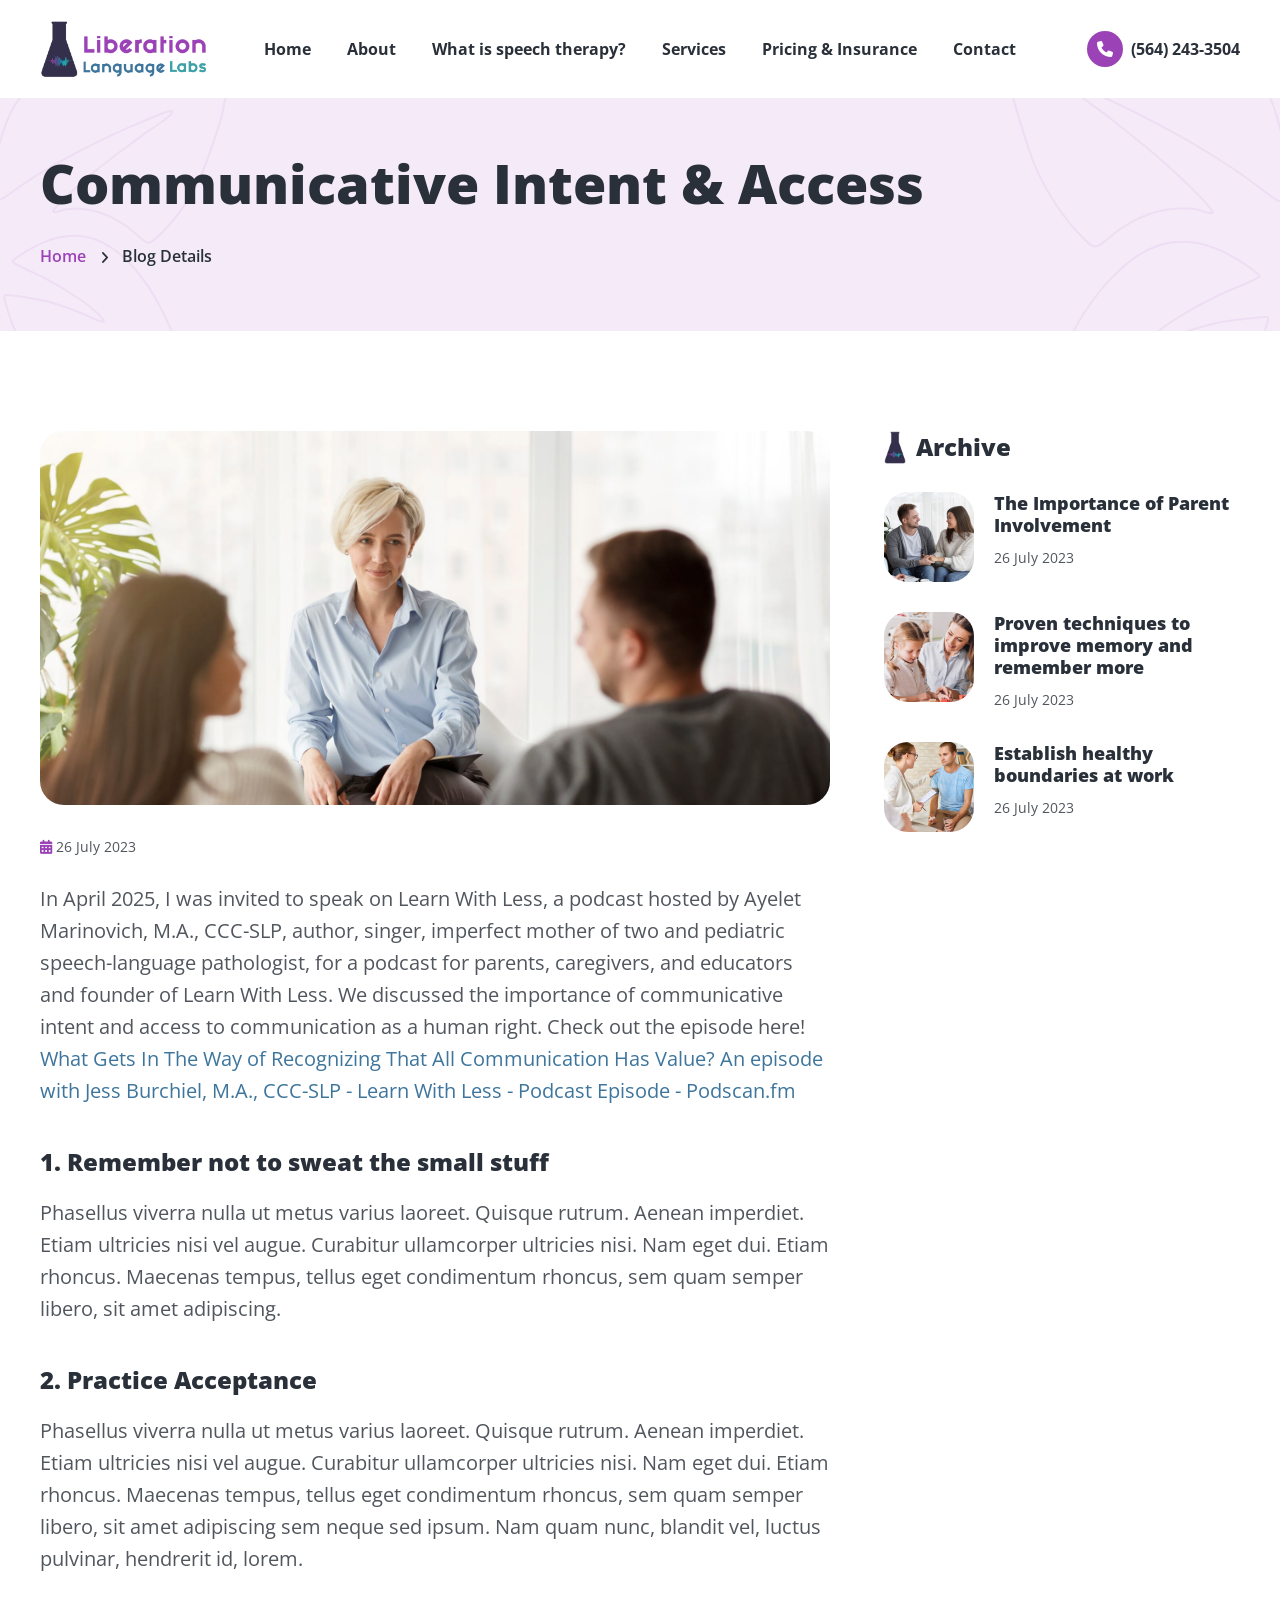
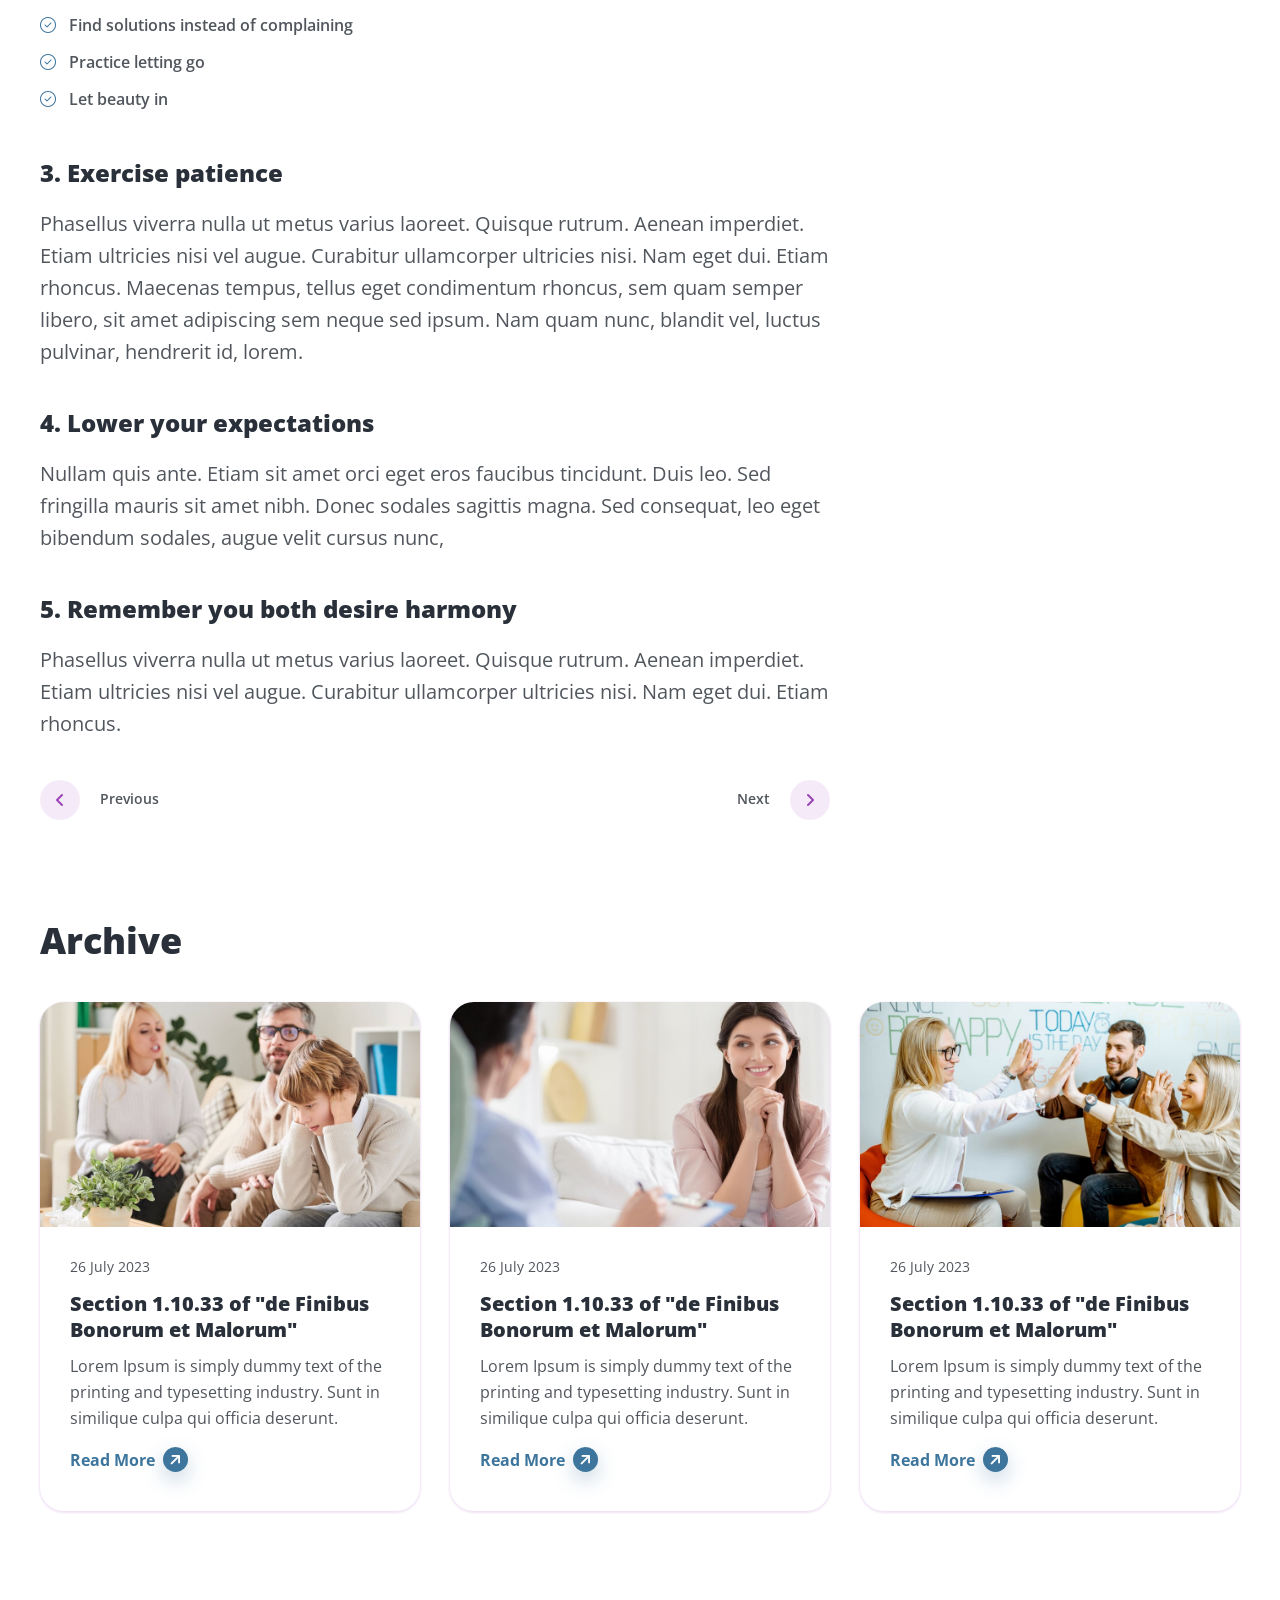
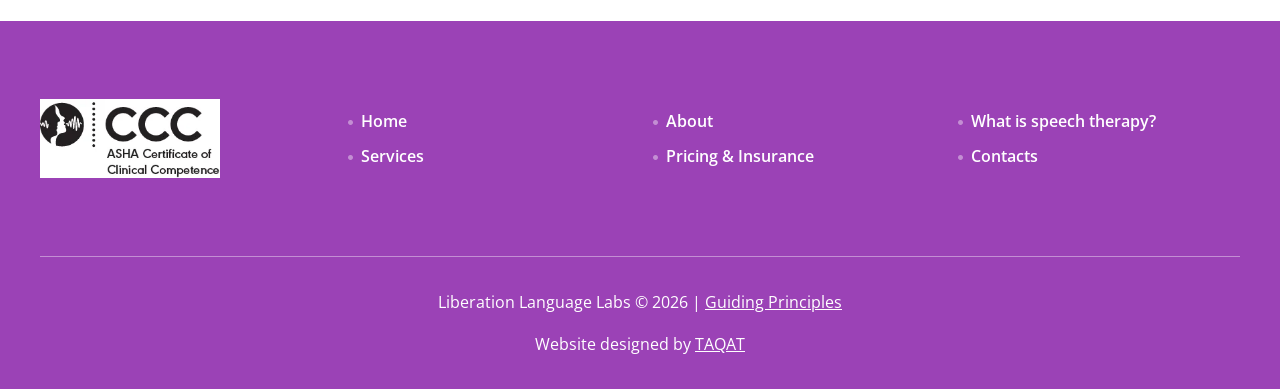
==== commit 81746c09: "retuch and edit somthings" ====
--- a/blog_details.html
+++ b/blog_details.html
@@ -153,8 +153,8 @@
                 <div class="sidebar_widget">
                   <h3 class="sidebar_widget_title"><span class="title_icon"><img
                         src="assets/images/site_logo/favourite_icon.svg"
-                        alt="Talking Minds - Psychotherapist Site Template"> </span><span class="title_text">Recommended
-                      Articles</span></h3>
+                        alt="Talking Minds - Psychotherapist Site Template"> </span><span
+                      class="title_text">Archive</span></h3>
                   <ul class="reecommended_post_group unordered_list_block">
                     <li>
                       <div class="blog_item_small">
@@ -208,7 +208,7 @@
       <section class="blog_section section_space_lg">
         <div class="container">
           <div class="section_heading">
-            <h2 class="section_heading_text mb-0">Recommended Articles</h2>
+            <h2 class="section_heading_text mb-0">Archive</h2>
           </div>
           <div class="row">
             <div class="col-lg-4">
--- a/assets/css/style.min.css
+++ b/assets/css/style.min.css
@@ -942,7 +942,6 @@
   font-size: 42px;
   font-weight: 800;
   line-height: 50px;
-  margin-bottom: 15px;
 }
 .section_heading .section_heading_description {
   font-size: 20px;
@@ -1624,6 +1623,16 @@
   -webkit-box-shadow: 0 1px 3px 0 rgba(0, 0, 0, 0.1);
   box-shadow: 0 1px 3px 0 rgba(0, 0, 0, 0.1);
 }
+.site_logo {
+  display: flex;
+  align-items: center;
+}
+.site_logo img {
+  max-width: 100%;
+  width: 180px;
+  height: auto;
+  display: block;
+}
 .mobile_menu_btn {
   width: 32px;
   height: 32px;
@@ -1804,7 +1813,7 @@
   right: 0;
 }
 .site_header + main > .page_banner {
-  margin-top: 118px;
+  margin-top: 98.22px;
 }
 .breadcrumb_nav > li {
   font-weight: 600;
@@ -1864,44 +1873,48 @@
 }
 .hero_section {
   position: relative;
-  overflow: hidden;
   height: 100vh;
   min-height: 600px;
   width: 100%;
-  padding: 98.22px 0 100px;
+  display: flex;
+  flex-direction: column;
+  padding-top: 98.22px;
+  overflow: hidden;
 }
 .hero_content_wrap {
   position: relative;
   width: 100%;
-  height: 100%;
+  flex: 1;
   display: flex;
-  align-items: flex-end;
-  justify-content: flex-end;
+  overflow: hidden;
 }
 .hero_bg_img {
-  position: absolute;
-  top: 0;
-  left: 0;
   width: 100%;
   height: 100%;
+  min-height: 100%;
   object-fit: cover;
   object-position: center center;
-  z-index: -1;
+  display: block;
 }
 .hero_text_overlay {
+  position: absolute;
+  bottom: 10%;
+  right: 0;
+  /* transform: translateY(-50%); */
+  width: 48%;
   max-width: 550px;
-  padding: 20px;
+  padding: 40px;
+  z-index: 2;
   background: rgba(50, 50, 50, 0.3);
   backdrop-filter: blur(10px);
   -webkit-backdrop-filter: blur(10px);
-  box-shadow: 0 8px 32px 0 rgba(0, 0, 0, 0.3);
+  /* box-shadow: 0 8px 32px 0 rgba(0, 0, 0, 0.3); */
 }
 .hero_section .heading_text {
-  font-size: 48px;
+  font-size: 54px;
+  line-height: 60px;
   font-weight: 700;
-  line-height: 1.2;
   color: #ffffff;
-  text-align: left;
   margin: 0;
 }
 .hero_section p {
@@ -1950,6 +1963,11 @@
   right: 0;
   bottom: 0;
   background-color: #9b42b633;
+}
+.spacer_after_hero {
+  height: 100px;
+  width: 100%;
+  background: #fff;
 }
 .hero_image_wrap img {
   border-radius: var(--bs-border-radius-xxl);
@@ -2488,6 +2506,11 @@
   font-size: 24px;
   line-height: 30px;
   margin: 16px 0 15px;
+  min-height: 50px;
+  display: -webkit-box;
+  -webkit-line-clamp: 2;
+  -webkit-box-orient: vertical;
+  overflow: hidden;
 }
 .blog_item .item_title a {
   color: var(--bs-dark);
@@ -2998,12 +3021,12 @@
   .main_menu_list > li:not(:last-child) {
     margin: 0 10px 0 0;
   }
+  .hero_text_overlay {
+    padding: 30px;
+  }
   .hero_section .heading_text {
     font-size: 48px;
     line-height: 54px;
-    max-width: 733px;
-    margin: auto;
-    margin-bottom: 20px;
   }
   .hero_section p {
     max-width: 490px;
@@ -3039,7 +3062,6 @@
     font-size: 36px;
     font-weight: 800;
     line-height: 42px;
-    margin-bottom: 10px;
   }
   .section_heading.text-center .section_heading_description {
     max-width: 630px;
@@ -3102,7 +3124,7 @@
     line-height: 24px;
   }
   .site_header + main > .page_banner {
-    margin-top: 112px;
+    /* margin-top: 112px; */
   }
 }
 @media screen and (max-width: 1199px) {
@@ -3128,11 +3150,6 @@
     flex: 0 0 32px;
     font-size: 14px;
     margin-right: 6px;
-  }
-  .hero_section .heading_text {
-    font-size: 40px;
-    line-height: 44px;
-    margin-bottom: 15px;
   }
   .hero_image_wrap {
     padding: 30px;
@@ -3364,7 +3381,7 @@
     font-size: 15px;
   }
   .site_header + main > .page_banner {
-    margin-top: 68px;
+    /* margin-top: 68px; */
   }
   .page_banner {
     text-align: center;
@@ -3392,6 +3409,13 @@
   }
 }
 @media screen and (max-width: 767px) {
+  .hero_text_overlay {
+    padding: 20px;
+  }
+  .hero_section .heading_text {
+    font-size: 40px;
+    line-height: 48px;
+  }
   .section_heading .section_heading_description {
     font-size: 16px;
     line-height: 26px;
@@ -3434,6 +3458,9 @@
   }
 }
 @media screen and (max-width: 575px) {
+  .site_logo img {
+    width: 140px;
+  }
   .main_menu {
     top: 68px;
   }
@@ -3457,14 +3484,13 @@
   .hero_section {
     height: auto;
     min-height: auto;
-    /* padding: 120px 0 100px; */
-  }
-  .hero_content_wrap {
-    justify-content: center;
-    padding-top: 50px;
   }
   .hero_text_overlay {
-    max-width: 90%;
+    padding: 16px;
+  }
+  .hero_section .heading_text {
+    font-size: 20px;
+    line-height: 28px;
   }
   .backtotop .scroll {
     width: 38px;
@@ -3591,9 +3617,6 @@
     --bs-body-font-size-md: 16px;
     --bs-body-line-height-md: 26px;
   }
-  .hero_section .heading_text {
-    font-size: 28px;
-  }
   .hero_section_counter > li {
     width: 50%;
   }
@@ -3654,7 +3677,7 @@
     padding: 0 30px 30px 30px;
   }
   .site_header + main > .page_banner {
-    margin-top: 62px;
+    /* margin-top: 62px; */
   }
   .page_title {
     font-size: 42px;
@@ -3697,10 +3720,6 @@
   }
 }
 @media screen and (max-width: 375px) {
-  .hero_section .heading_text {
-    font-size: 20px;
-    line-height: 28px;
-  }
   .section_heading .section_heading_text {
     font-size: 24px;
     line-height: 32px;
